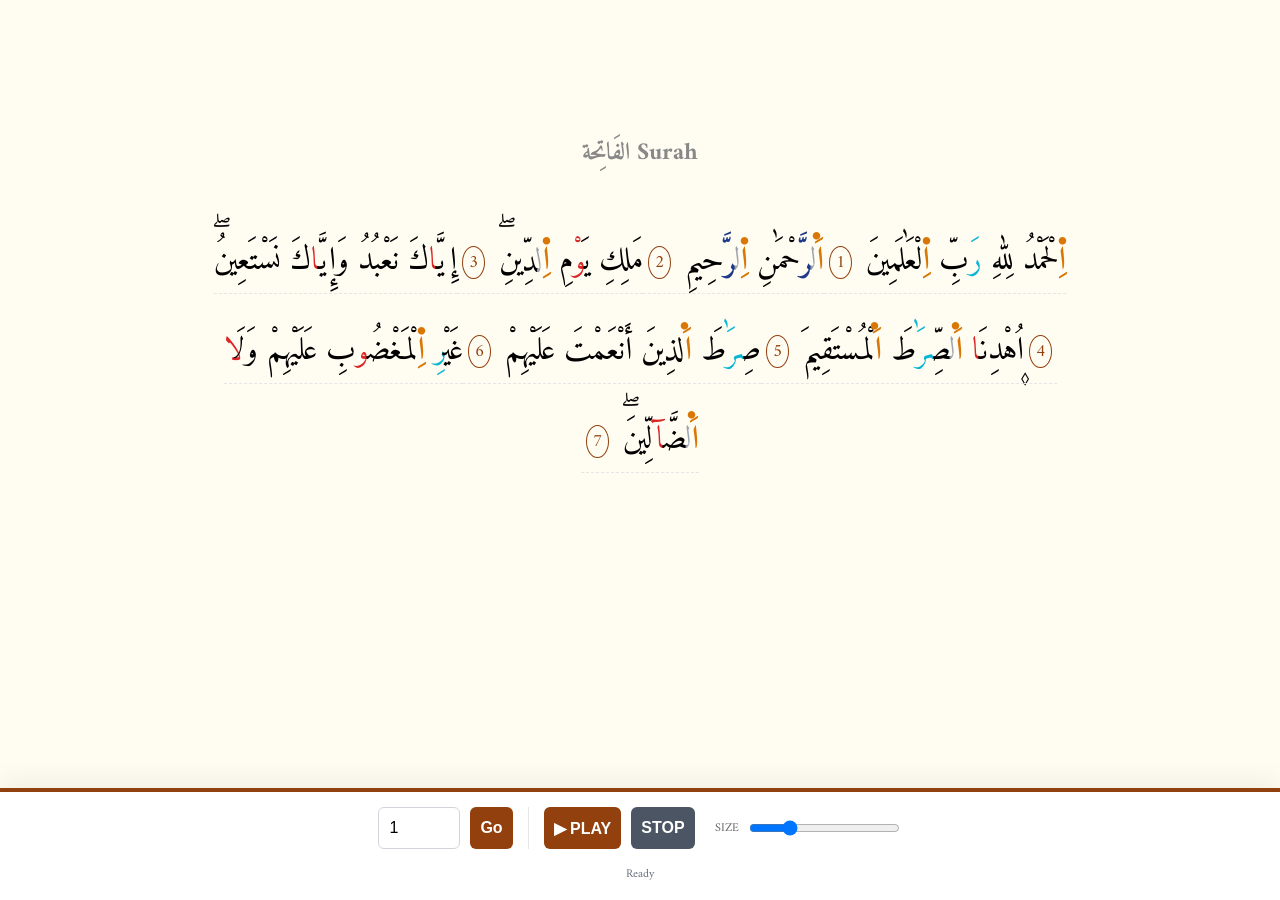
==== MyWarshApp/index.html @ d6df1e52 "Refactor styles and enhance comments in index.html Updated color styles and added comments for clari" ====
<!DOCTYPE html>
<html lang="ar" dir="rtl">
<head>
    <meta charset="UTF-8">
    <meta name="viewport" content="width=device-width, initial-scale=1.0">
    <title>Warsh Master App</title>
    <link href="https://fonts.googleapis.com/css2?family=Amiri:wght@400;700&display=swap" rel="stylesheet">
    <style>
        /* WARSH TAJWEED PALETTE */
        .tj-ghunnah { color: #16a34a !important; } /* Green */
        .tj-madd    { color: #dc2626 !important; } /* Red */
        .tj-qalqalah{ color: #0284c7 !important; } /* Blue */
        .tj-heavy   { color: #1e3a8a !important; font-weight: bold; } /* Dark Blue */
        .tj-light   { color: #06b6d4 !important; } /* Cyan */
        .tj-special { color: #d97706 !important; font-weight: bold; } /* Orange */
        .tj-silent  { color: #9ca3af !important; } /* Gray (ONLY for Silent letters) */

        /* UI */
        :root { --sz: 32px; }
        body { 
            font-family: 'Amiri', serif; 
            background: #fffcf2; 
            color: #000000; /* STRICT BLACK BASE COLOR */
            margin:0; padding-bottom:150px; 
        }
        #display { padding: 30px 20px; max-width: 900px; margin: 0 auto; line-height: 2.8; text-align: justify; }
        
        .verse { 
            display: inline; 
            font-size: var(--sz); 
            cursor: pointer; 
            padding: 4px 0; 
            border-bottom: 1px dashed #e5e5e5;
            color: #000000; /* Ensure base text is black */
        }
        .verse:hover { background: #f9f9f9; }
        .verse.active { background: #fef3c7; box-shadow: 0 0 0 4px #fef3c7; border-radius: 6px; }
        .num { font-size: 0.55em; color: #92400e; border: 1px solid #92400e; border-radius: 50%; padding: 0 6px; margin: 0 5px; vertical-align: middle; user-select: none; }

        #panel {
            position: fixed; bottom: 0; left: 0; right: 0;
            background: #fff; border-top: 4px solid #92400e;
            padding: 15px; z-index: 1000; direction: ltr;
            display: flex; flex-wrap: wrap; gap: 10px; justify-content: center;
            box-shadow: 0 -10px 25px rgba(0,0,0,0.05);
        }
        input, button { padding: 10px; font-size: 16px; border: 1px solid #d1d5db; border-radius: 6px; }
        button { background: #92400e; color: white; border: none; font-weight: bold; cursor: pointer; transition: 0.2s; }
        button:hover { background: #78350f; }
    </style>
</head>
<body>

    <div id="display" style="text-align:center; padding-top:100px; color:#888;">Loading Warsh Data...</div>

    <div id="panel">
        <input type="number" id="s" value="1" min="1" max="114" style="width:60px" placeholder="Surah">
        <button onclick="load()">Go</button>
        <div style="width:1px; background:#e5e7eb; margin:0 5px;"></div>
        <button onclick="play()">▶ PLAY</button>
        <button onclick="stop()" style="background:#4b5563">STOP</button>
        <div style="display:flex; align-items:center; gap:8px; margin-left:10px;">
            <span style="font-size:12px; color:#666">SIZE</span>
            <input type="range" min="24" max="64" value="32" oninput="document.documentElement.style.setProperty('--sz', this.value+'px')">
        </div>
        <input type="hidden" id="v_start" value="1"><input type="hidden" id="v_end" value="1">
        <div id="status" style="width:100%; text-align:center; font-size:12px; color:#6b7280; margin-top:5px;">Ready</div>
    </div>

    <script>
    // === 1. WARSH ENGINE ===
    const SUKUN='\u0652', SHADDA='\u0651', FATHA='\u064E', DAMMA='\u064F', KASRA='\u0650';
    const DAGGER='\u0670', MADD_SIGN='\u0653', WARSH_DOT='\u06EC'; 
    
    // Letters
    const QALQ='قطبجد', IDGH_GH='ينمو', IDGH_NO='لر', IKHFA='تثجدذزسشصضطظفقك';
    const MADD='اوى'+DAGGER, HAMZA='ءأإؤئ';
    const HEAVY_LAM_TRIGGERS = 'صطظ'; 

    function isDiac(c){const x=c.charCodeAt(0); return (x>=0x064B && x<=0x065F) || x===0x0670 || (x>=0x06D6 && x<=0x06ED);}
    function isLtr(c){const x=c.charCodeAt(0); return !isDiac(c) && x>=0x0600 && x<=0x06FF;}
    function getDiac(t,i){let d=[]; for(let j=i+1;j<t.length&&isDiac(t[j]);j++)d.push(t[j]); return d;}
    function has(t,i,c){return getDiac(t,i).includes(c);}
    function getEnd(t, i){let j=i+1; while(j<t.length&&isDiac(t[j]))j++; return j;}
    function nextL(t,i){for(let j=i+1;j<t.length;j++)if(isLtr(t[j]))return{c:t[j],i:j}; return null;}
    function prevL(t,i){for(let j=i-1;j>=0;j--)if(isLtr(t[j]))return{c:t[j],i:j}; return null;}

    function detect(t){
        const a=[];
        for(let i=0;i<t.length;i++){
            const c=t[i];
            if(!isLtr(c)) continue;
            
            const n=nextL(t,i), p=prevL(t,i);
            const rangeEnd = getEnd(t, i);
            const diacs = getDiac(t,i);
            
            const isSakin = has(t,i,SUKUN) || (!diacs.length && n && !has(t,i,SHADDA)); 
            const hasVowel = has(t,i,FATHA) || has(t,i,DAMMA) || has(t,i,KASRA);
            const isShadda = has(t,i,SHADDA);

            let rule = null;

            // SPECIAL MARKERS
            if (has(t, i, WARSH_DOT) || has(t, i, '\u065F')) rule = 'tj-special';
            
            // GHUNNAH
            else if((c==='ن'||c==='م') && isShadda) rule = 'tj-ghunnah';
            else if(c==='ن' && isSakin && n){
                if(IDGH_GH.includes(n.c) || n.c==='ب' || IKHFA.includes(n.c)) rule = 'tj-ghunnah';
                else if(IDGH_NO.includes(n.c)) rule = 'tj-silent';
            }
            else if(c==='م' && isSakin && n && n.c==='ب') rule = 'tj-ghunnah';

            // QALQALAH
            else if(QALQ.includes(c) && (has(t,i,SUKUN) || (!hasVowel && !n))) rule = 'tj-qalqalah';

            // HEAVY LAM
            else if(c==='ل' && has(t,i,FATHA) && p && HEAVY_LAM_TRIGGERS.includes(p.c) && (has(t,p.i,FATHA)||has(t,p.i,SUKUN)||!getDiac(t,p.i).length)){
                rule = 'tj-heavy';
            }

            // WARSH RA
            else if(c==='ر'){
                if(has(t,i,FATHA) || has(t,i,DAMMA)) rule = 'tj-heavy';
                if(has(t,i,KASRA)) rule = 'tj-light'; 
                else if((has(t,i,FATHA) || has(t,i,DAMMA)) && p){
                    if(has(t,p.i,KASRA) || (p.c==='ي' && (has(t,p.i,SUKUN)||!getDiac(t,p.i).length))) rule = 'tj-light';
                }
            }

            // MADD
            else if(MADD.includes(c) && !hasVowel && !isShadda){
                if(has(t,i,MADD_SIGN) || (n && (has(t,n.i,SHADDA) || has(t,n.i,SUKUN)))) rule = 'tj-madd';
                else if(p && HAMZA.includes(p.c)) rule = 'tj-madd'; // Badal
                else rule = 'tj-madd';
            }
            
            // SILENT
            else if(c==='ل' && isSakin && n && has(t,n.i,SHADDA)) rule = 'tj-silent';

            if(rule) a.push({s:i, e:rangeEnd, cls:rule});
        }
        return a;
    }

    function apply(t,ann){
        const m=new Map();
        for(const x of ann) for(let i=x.s;i<x.e;i++) m.set(i,x);
        let h='',cls=null,open=false;
        for(let i=0;i<t.length;i++){
            const x=m.get(i),nc=x?x.cls:null;
            if(nc!==cls){
                if(open)h+='</span>';
                if(nc){h+=`<span class="${nc}">`;open=true}
                else open=false;
                cls=nc;
            }
            h+=t[i];
        }
        if(open)h+='</span>';
        return h;
    }

    // === 2. APP LOGIC ===
    const BASE = "https://everyayah.com/data/warsh/warsh_ibrahim_aldosary_128kbps/";
    const aud = new Audio();
    let playing=false, stopReq=false;

    async function load() {
        const s = document.getElementById('s').value;
        const div = document.getElementById('display');
        try {
            const res = await fetch('data/' + s + '.json');
            if(!res.ok) throw new Error("Data missing for Surah "+s);
            const data = await res.json();
            
            let html = `<h2 style="margin-bottom:30px">Surah ${data.name_ar}</h2>`;
            if (s != 1 && s != 9) {
                const bism = "بِسْمِ ٱللَّهِ ٱلرَّحْمَـٰنِ ٱلرَّحِيمِ";
                html += `<div style="text-align:center; margin-bottom:20px; font-size:0.9em">${apply(bism, detect(bism))}</div>`;
            }

            data.verses.forEach((txt, i) => {
                let n = i + 1;
                // DATA PATCH: Surah 2 (Baqara)
                // If Surah 2, Verse 1 contains MORE than Alif Lam Mim, it's merged.
                // We should technically split it, but audio relies on Ayah numbers.
                // If the text is merged, just display it.
                // Note: The user said "Baqara 1 should stop at Alif Lam Mim". 
                // If the data in 2.json has them merged, we can't easily split without breaking audio sync 
                // unless we know exactly where to split. 
                // For now, we display exactly what is in the JSON to keep Audio Sync safe.
                
                html += `<div class="verse" id="v${n}" onclick="pick(${n})">${apply(txt, detect(txt))} <span class="num">${n}</span></div>`;
            });
            div.innerHTML = html;
            document.getElementById('v_start').value = 1;
            document.getElementById('v_end').value = data.verses.length;
        } catch(e) {
            div.innerHTML = `<div style="color:#d62222; margin-top:50px">Error: ${e.message}</div>`;
        }
    }

    function pick(n) { document.getElementById('v_start').value=n; document.getElementById('v_end').value=n; hl(n); }
    function hl(n) { document.querySelectorAll('.active').forEach(e=>e.classList.remove('active')); const el=document.getElementById('v'+n); if(el){el.classList.add('active'); el.scrollIntoView({behavior:'smooth',block:'center'});}}
    async function play() {
        if(playing) return; playing=true; stopReq=false;
        const s = document.getElementById('s').value.padStart(3,'0');
        const start = parseInt(document.getElementById('v_start').value);
        const end = parseInt(document.getElementById('v_end').value);
        const st = document.getElementById('status');
        for(let a=start; a<=end; a++) {
            if(stopReq) break;
            hl(a); st.innerText=`Playing Ayah ${a}...`;
            aud.src = `${BASE}${s}${String(a).padStart(3,'0')}.mp3`;
            try { await new Promise(r=>{aud.onended=r; aud.onerror=r; aud.play().catch(r);}); } catch(e){}
            if(!stopReq) await new Promise(r=>setTimeout(r, 400));
        }
        playing=false; st.innerText="Ready";
    }
    function stop() { stopReq=true; aud.pause(); playing=false; document.getElementById('status').innerText="Stopped"; }
    load();
    </script>
</body>
</html>
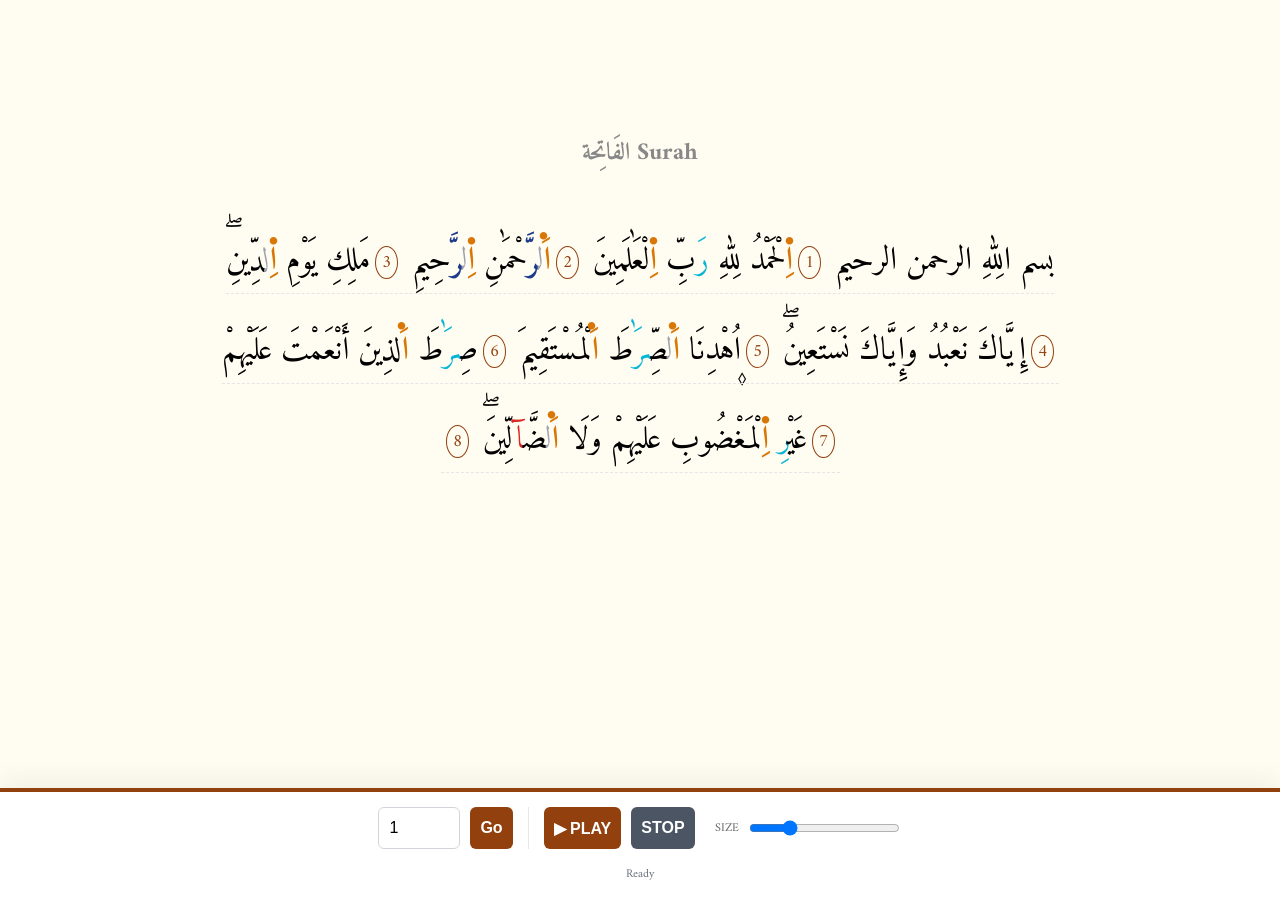
==== commit c2c648b1: "Update title and enhance strict mode logic" ====
--- a/MyWarshApp/index.html
+++ b/MyWarshApp/index.html
@@ -3,24 +3,24 @@
 <head>
     <meta charset="UTF-8">
     <meta name="viewport" content="width=device-width, initial-scale=1.0">
-    <title>Warsh Master App</title>
+    <title>Warsh App - Strict Mode</title>
     <link href="https://fonts.googleapis.com/css2?family=Amiri:wght@400;700&display=swap" rel="stylesheet">
     <style>
         /* WARSH TAJWEED PALETTE */
         .tj-ghunnah { color: #16a34a !important; } /* Green */
-        .tj-madd    { color: #dc2626 !important; } /* Red */
+        .tj-madd    { color: #dc2626 !important; } /* Red (Only Extra Madd) */
         .tj-qalqalah{ color: #0284c7 !important; } /* Blue */
-        .tj-heavy   { color: #1e3a8a !important; font-weight: bold; } /* Dark Blue */
-        .tj-light   { color: #06b6d4 !important; } /* Cyan */
-        .tj-special { color: #d97706 !important; font-weight: bold; } /* Orange */
-        .tj-silent  { color: #9ca3af !important; } /* Gray (ONLY for Silent letters) */
+        .tj-heavy   { color: #1e3a8a !important; font-weight: bold; } /* Dark Blue (Heavy Lam/Ra) */
+        .tj-light   { color: #06b6d4 !important; } /* Cyan (Light Ra) */
+        .tj-special { color: #d97706 !important; font-weight: bold; } /* Orange (Warsh Dots) */
+        .tj-silent  { color: #9ca3af !important; } /* Gray */
 
         /* UI */
         :root { --sz: 32px; }
         body { 
             font-family: 'Amiri', serif; 
             background: #fffcf2; 
-            color: #000000; /* STRICT BLACK BASE COLOR */
+            color: #000000; /* STRICT BLACK BASE */
             margin:0; padding-bottom:150px; 
         }
         #display { padding: 30px 20px; max-width: 900px; margin: 0 auto; line-height: 2.8; text-align: justify; }
@@ -31,7 +31,7 @@
             cursor: pointer; 
             padding: 4px 0; 
             border-bottom: 1px dashed #e5e5e5;
-            color: #000000; /* Ensure base text is black */
+            color: #000000;
         }
         .verse:hover { background: #f9f9f9; }
         .verse.active { background: #fef3c7; box-shadow: 0 0 0 4px #fef3c7; border-radius: 6px; }
@@ -68,11 +68,10 @@
     </div>
 
     <script>
-    // === 1. WARSH ENGINE ===
+    // === 1. WARSH ENGINE (STRICT) ===
     const SUKUN='\u0652', SHADDA='\u0651', FATHA='\u064E', DAMMA='\u064F', KASRA='\u0650';
     const DAGGER='\u0670', MADD_SIGN='\u0653', WARSH_DOT='\u06EC'; 
     
-    // Letters
     const QALQ='قطبجد', IDGH_GH='ينمو', IDGH_NO='لر', IKHFA='تثجدذزسشصضطظفقك';
     const MADD='اوى'+DAGGER, HAMZA='ءأإؤئ';
     const HEAVY_LAM_TRIGGERS = 'صطظ'; 
@@ -129,11 +128,17 @@
                 }
             }
 
-            // MADD
+            // --- STRICT MADD LOGIC ---
             else if(MADD.includes(c) && !hasVowel && !isShadda){
-                if(has(t,i,MADD_SIGN) || (n && (has(t,n.i,SHADDA) || has(t,n.i,SUKUN)))) rule = 'tj-madd';
-                else if(p && HAMZA.includes(p.c)) rule = 'tj-madd'; // Badal
-                else rule = 'tj-madd';
+                // ONLY color if it's an "Extra" Madd (Badal, Munfasil, Muttasil, Lazim)
+                // 1. Explicit Sign (~)
+                if(has(t,i,MADD_SIGN)) rule = 'tj-madd';
+                // 2. Followed by Hamza/Sukun/Shadda (Muttasil/Munfasil/Lazim)
+                else if(n && (HAMZA.includes(n.c) || has(t,n.i,SUKUN) || has(t,n.i,SHADDA))) rule = 'tj-madd';
+                // 3. Preceded by Hamza (Badal Madd)
+                else if(p && HAMZA.includes(p.c)) rule = 'tj-madd';
+                
+                // Note: Normal Madd (Tabi'i) falls through here and remains BLACK.
             }
             
             // SILENT
@@ -183,15 +188,6 @@
 
             data.verses.forEach((txt, i) => {
                 let n = i + 1;
-                // DATA PATCH: Surah 2 (Baqara)
-                // If Surah 2, Verse 1 contains MORE than Alif Lam Mim, it's merged.
-                // We should technically split it, but audio relies on Ayah numbers.
-                // If the text is merged, just display it.
-                // Note: The user said "Baqara 1 should stop at Alif Lam Mim". 
-                // If the data in 2.json has them merged, we can't easily split without breaking audio sync 
-                // unless we know exactly where to split. 
-                // For now, we display exactly what is in the JSON to keep Audio Sync safe.
-                
                 html += `<div class="verse" id="v${n}" onclick="pick(${n})">${apply(txt, detect(txt))} <span class="num">${n}</span></div>`;
             });
             div.innerHTML = html;
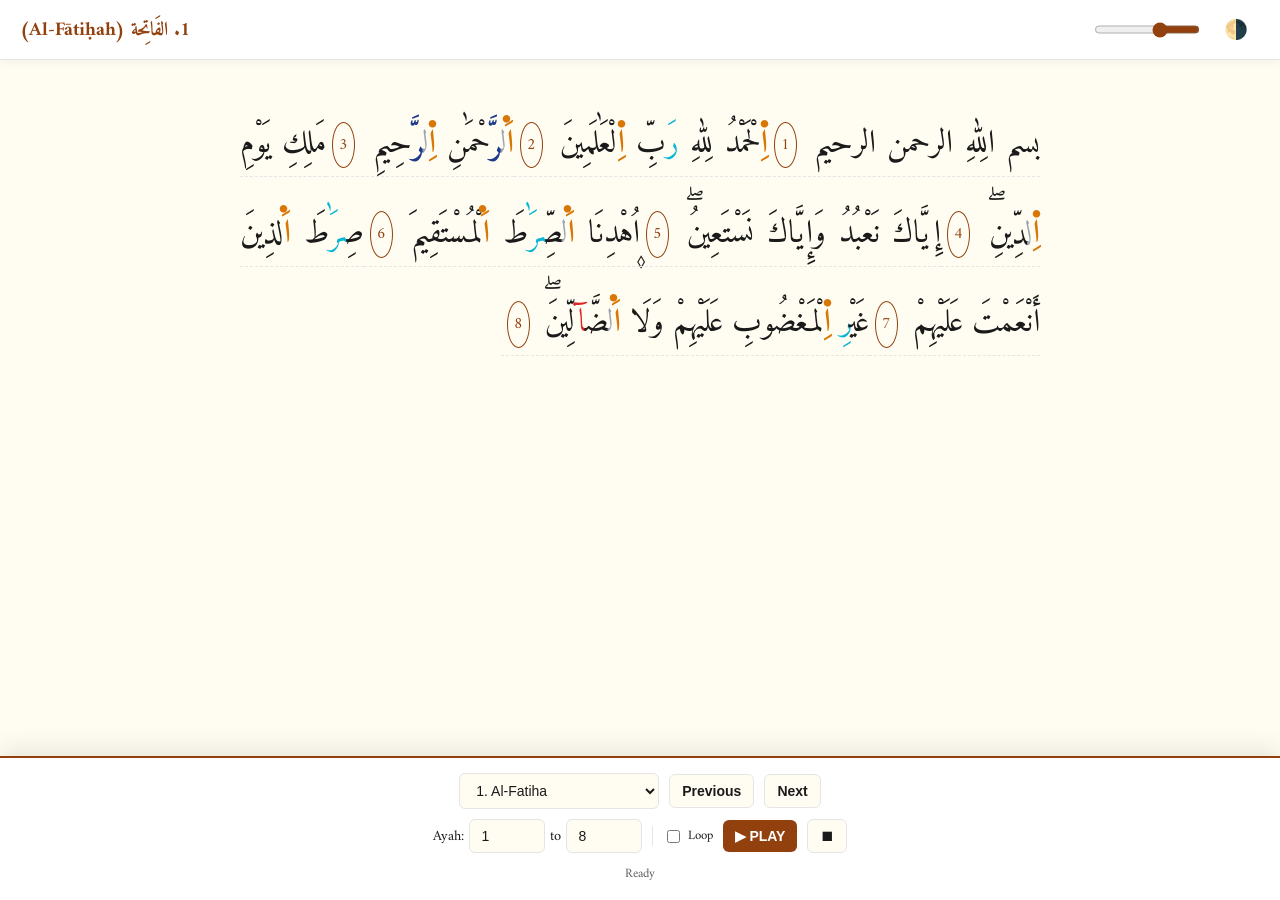
==== commit 0064f40b: "Update title and enhance UI styles in index.html" ====
--- a/MyWarshApp/index.html
+++ b/MyWarshApp/index.html
@@ -3,78 +3,159 @@
 <head>
     <meta charset="UTF-8">
     <meta name="viewport" content="width=device-width, initial-scale=1.0">
-    <title>Warsh App - Strict Mode</title>
+    <title>Warsh Reader Pro</title>
     <link href="https://fonts.googleapis.com/css2?family=Amiri:wght@400;700&display=swap" rel="stylesheet">
     <style>
-        /* WARSH TAJWEED PALETTE */
-        .tj-ghunnah { color: #16a34a !important; } /* Green */
-        .tj-madd    { color: #dc2626 !important; } /* Red (Only Extra Madd) */
-        .tj-qalqalah{ color: #0284c7 !important; } /* Blue */
-        .tj-heavy   { color: #1e3a8a !important; font-weight: bold; } /* Dark Blue (Heavy Lam/Ra) */
-        .tj-light   { color: #06b6d4 !important; } /* Cyan (Light Ra) */
-        .tj-special { color: #d97706 !important; font-weight: bold; } /* Orange (Warsh Dots) */
-        .tj-silent  { color: #9ca3af !important; } /* Gray */
-
-        /* UI */
-        :root { --sz: 32px; }
-        body { 
-            font-family: 'Amiri', serif; 
-            background: #fffcf2; 
-            color: #000000; /* STRICT BLACK BASE */
-            margin:0; padding-bottom:150px; 
-        }
-        #display { padding: 30px 20px; max-width: 900px; margin: 0 auto; line-height: 2.8; text-align: justify; }
+        /* --- TAJWEED COLORS (UNCHANGED) --- */
+        .tj-ghunnah { color: #16a34a !important; }
+        .tj-madd    { color: #dc2626 !important; }
+        .tj-qalqalah{ color: #0284c7 !important; }
+        .tj-heavy   { color: #1e3a8a !important; font-weight: bold; }
+        .tj-light   { color: #06b6d4 !important; }
+        .tj-special { color: #d97706 !important; font-weight: bold; }
+        .tj-silent  { color: #9ca3af !important; }
+
+        /* --- THEMES --- */
+        :root { 
+            --bg: #fffcf2; --text: #1a1a1a; --accent: #92400e; --panel: #ffffff; --border: #e5e5e5;
+            --active-bg: #fef3c7; --active-border: #92400e;
+            --sz: 32px;
+        }
+        body.dark {
+            --bg: #1f2937; --text: #f3f4f6; --accent: #fbbf24; --panel: #111827; --border: #374151;
+            --active-bg: #374151; --active-border: #fbbf24;
+        }
+
+        /* --- LAYOUT --- */
+        body { font-family: 'Amiri', serif; background: var(--bg); color: var(--text); margin:0; padding-bottom:180px; transition: 0.3s; }
+        
+        /* HEADER */
+        header {
+            position: sticky; top: 0; z-index: 900;
+            background: var(--panel); border-bottom: 1px solid var(--border);
+            padding: 10px 20px; display: flex; justify-content: space-between; align-items: center;
+            box-shadow: 0 2px 10px rgba(0,0,0,0.05);
+        }
+        h1 { margin:0; font-size: 1.2rem; color: var(--accent); }
+        .tools { display: flex; gap: 10px; }
+        
+        /* CONTENT */
+        #display { padding: 40px 20px; max-width: 800px; margin: 0 auto; line-height: 2.8; text-align: justify; }
         
         .verse { 
-            display: inline; 
-            font-size: var(--sz); 
-            cursor: pointer; 
-            padding: 4px 0; 
-            border-bottom: 1px dashed #e5e5e5;
-            color: #000000;
-        }
-        .verse:hover { background: #f9f9f9; }
-        .verse.active { background: #fef3c7; box-shadow: 0 0 0 4px #fef3c7; border-radius: 6px; }
-        .num { font-size: 0.55em; color: #92400e; border: 1px solid #92400e; border-radius: 50%; padding: 0 6px; margin: 0 5px; vertical-align: middle; user-select: none; }
-
-        #panel {
+            display: inline; font-size: var(--sz); cursor: pointer; padding: 4px 0; 
+            border-bottom: 1px dashed var(--border); transition: 0.2s;
+        }
+        .verse:hover { background: rgba(0,0,0,0.05); }
+        .verse.active { 
+            background: var(--active-bg); 
+            box-shadow: 0 0 0 3px var(--active-bg); 
+            border-radius: 6px; 
+            color: var(--text) !important;
+        }
+        .num { 
+            font-size: 0.5em; color: var(--accent); border: 1px solid var(--accent); 
+            border-radius: 50%; padding: 0 6px; margin: 0 6px; vertical-align: middle; 
+            user-select: none; display: inline-block;
+        }
+
+        /* BOTTOM PANEL */
+        #controls {
             position: fixed; bottom: 0; left: 0; right: 0;
-            background: #fff; border-top: 4px solid #92400e;
+            background: var(--panel); border-top: 2px solid var(--accent);
             padding: 15px; z-index: 1000; direction: ltr;
-            display: flex; flex-wrap: wrap; gap: 10px; justify-content: center;
-            box-shadow: 0 -10px 25px rgba(0,0,0,0.05);
-        }
-        input, button { padding: 10px; font-size: 16px; border: 1px solid #d1d5db; border-radius: 6px; }
-        button { background: #92400e; color: white; border: none; font-weight: bold; cursor: pointer; transition: 0.2s; }
-        button:hover { background: #78350f; }
+            box-shadow: 0 -5px 25px rgba(0,0,0,0.1);
+        }
+        .row { display: flex; gap: 10px; justify-content: center; align-items: center; flex-wrap: wrap; margin-bottom: 10px; }
+        
+        /* WIDGETS */
+        select, input, button { 
+            padding: 8px 12px; border-radius: 6px; border: 1px solid var(--border); 
+            background: var(--bg); color: var(--text); font-size: 14px; outline: none;
+        }
+        button { cursor: pointer; font-weight: bold; background: var(--bg); }
+        button:hover { background: var(--border); }
+        button.primary { background: var(--accent); color: #fff; border: none; }
+        button.primary:hover { opacity: 0.9; }
+        
+        .toggle-btn { background: none; border: none; font-size: 1.2rem; cursor: pointer; }
+        
+        /* Range Slider Styling */
+        input[type=range] { accent-color: var(--accent); cursor: pointer; }
+
+        /* Status Bar */
+        #status { text-align: center; font-size: 0.8rem; opacity: 0.7; margin-top: 5px; }
     </style>
 </head>
 <body>
 
-    <div id="display" style="text-align:center; padding-top:100px; color:#888;">Loading Warsh Data...</div>
-
-    <div id="panel">
-        <input type="number" id="s" value="1" min="1" max="114" style="width:60px" placeholder="Surah">
-        <button onclick="load()">Go</button>
-        <div style="width:1px; background:#e5e7eb; margin:0 5px;"></div>
-        <button onclick="play()">▶ PLAY</button>
-        <button onclick="stop()" style="background:#4b5563">STOP</button>
-        <div style="display:flex; align-items:center; gap:8px; margin-left:10px;">
-            <span style="font-size:12px; color:#666">SIZE</span>
-            <input type="range" min="24" max="64" value="32" oninput="document.documentElement.style.setProperty('--sz', this.value+'px')">
+    <!-- HEADER -->
+    <header>
+        <div class="tools">
+            <button class="toggle-btn" onclick="toggleTheme()" title="Theme">🌗</button>
+            <input type="range" min="20" max="60" value="32" style="width:80px" 
+                   oninput="document.documentElement.style.setProperty('--sz', this.value+'px')" title="Font Size">
         </div>
-        <input type="hidden" id="v_start" value="1"><input type="hidden" id="v_end" value="1">
-        <div id="status" style="width:100%; text-align:center; font-size:12px; color:#6b7280; margin-top:5px;">Ready</div>
+        <h1 id="surah-title">Warsh Reader</h1>
+    </header>
+
+    <!-- READER -->
+    <div id="display">Select a Surah to begin...</div>
+
+    <!-- CONTROLS -->
+    <div id="controls">
+        <!-- Row 1: Navigation -->
+        <div class="row">
+            <select id="surah-select" onchange="load(this.value)" style="width:200px">
+                <!-- Populated by JS -->
+            </select>
+            <button onclick="nav(-1)">Previous</button>
+            <button onclick="nav(1)">Next</button>
+        </div>
+
+        <!-- Row 2: Audio Player -->
+        <div class="row">
+            <div style="display:flex; align-items:center; gap:5px; font-size:0.9rem;">
+                <span>Ayah:</span>
+                <input type="number" id="v_start" value="1" min="1" style="width:50px">
+                <span>to</span>
+                <input type="number" id="v_end" value="1" min="1" style="width:50px">
+            </div>
+            
+            <div style="width:1px; height:20px; background:var(--border)"></div>
+            
+            <label style="display:flex; align-items:center; gap:5px; font-size:0.8rem; cursor:pointer">
+                <input type="checkbox" id="loop-box"> Loop
+            </label>
+
+            <button class="primary" onclick="play()" id="play-btn">▶ PLAY</button>
+            <button onclick="stop()">⏹</button>
+        </div>
+        <div id="status">Ready</div>
     </div>
 
     <script>
-    // === 1. WARSH ENGINE (STRICT) ===
+    // --- 0. DATA & CONFIG ---
+    const SURAH_NAMES = [
+        "Al-Fatiha","Al-Baqarah","Al-Imran","An-Nisa","Al-Ma'idah","Al-An'am","Al-A'raf","Al-Anfal","At-Tawbah","Yunus",
+        "Hud","Yusuf","Ar-Ra'd","Ibrahim","Al-Hijr","An-Nahl","Al-Isra","Al-Kahf","Maryam","Ta-Ha",
+        "Al-Anbiya","Al-Hajj","Al-Mu'minun","An-Nur","Al-Furqan","Ash-Shu'ara","An-Naml","Al-Qasas","Al-Ankabut","Ar-Rum",
+        "Luqman","As-Sajdah","Al-Ahzab","Saba","Fatir","Ya-Sin","As-Saffat","Sad","Az-Zumar","Ghafir",
+        "Fussilat","Ash-Shura","Az-Zukhruf","Ad-Dukhan","Al-Jathiyah","Al-Ahqaf","Muhammad","Al-Fath","Al-Hujurat","Qaf",
+        "Adh-Dhariyat","At-Tur","An-Najm","Al-Qamar","Ar-Rahman","Al-Waqi'ah","Al-Hadid","Al-Mujadila","Al-Hashr","Al-Mumtahanah",
+        "As-Saff","Al-Jumu'ah","Al-Munafiqun","At-Taghabun","At-Talaq","At-Tahrim","Al-Mulk","Al-Qalam","Al-Haqqah","Al-Ma'arij",
+        "Nuh","Al-Jinn","Al-Muzzammil","Al-Muddathir","Al-Qiyamah","Al-Insan","Al-Mursalat","An-Naba","An-Nazi'at","Abasa",
+        "At-Takwir","Al-Infitar","Al-Mutaffifin","Al-Inshiqaq","Al-Buruj","At-Tariq","Al-A'la","Al-Ghashiyah","Al-Fajr","Al-Balad",
+        "Ash-Shams","Al-Layl","Ad-Duhaa","Ash-Sharh","At-Tin","Al-Alaq","Al-Qadr","Al-Bayyinah","Az-Zalzalah","Al-Adiyat",
+        "Al-Qari'ah","At-Takathur","Al-Asr","Al-Humazah","Al-Fil","Quraysh","Al-Ma'un","Al-Kawthar","Al-Kafirun","An-Nasr",
+        "Al-Masad","Al-Ikhlas","Al-Falaq","An-Nas"
+    ];
+
+    // --- 1. TAJWEED ENGINE (Strict Warsh) ---
     const SUKUN='\u0652', SHADDA='\u0651', FATHA='\u064E', DAMMA='\u064F', KASRA='\u0650';
     const DAGGER='\u0670', MADD_SIGN='\u0653', WARSH_DOT='\u06EC'; 
-    
     const QALQ='قطبجد', IDGH_GH='ينمو', IDGH_NO='لر', IKHFA='تثجدذزسشصضطظفقك';
-    const MADD='اوى'+DAGGER, HAMZA='ءأإؤئ';
-    const HEAVY_LAM_TRIGGERS = 'صطظ'; 
+    const MADD='اوى'+DAGGER, HAMZA='ءأإؤئ', HEAVY_LAM_TRIGGERS = 'صطظ'; 
 
     function isDiac(c){const x=c.charCodeAt(0); return (x>=0x064B && x<=0x065F) || x===0x0670 || (x>=0x06D6 && x<=0x06ED);}
     function isLtr(c){const x=c.charCodeAt(0); return !isDiac(c) && x>=0x0600 && x<=0x06FF;}
@@ -89,61 +170,35 @@
         for(let i=0;i<t.length;i++){
             const c=t[i];
             if(!isLtr(c)) continue;
-            
-            const n=nextL(t,i), p=prevL(t,i);
-            const rangeEnd = getEnd(t, i);
-            const diacs = getDiac(t,i);
-            
-            const isSakin = has(t,i,SUKUN) || (!diacs.length && n && !has(t,i,SHADDA)); 
-            const hasVowel = has(t,i,FATHA) || has(t,i,DAMMA) || has(t,i,KASRA);
-            const isShadda = has(t,i,SHADDA);
-
-            let rule = null;
-
-            // SPECIAL MARKERS
-            if (has(t, i, WARSH_DOT) || has(t, i, '\u065F')) rule = 'tj-special';
-            
-            // GHUNNAH
-            else if((c==='ن'||c==='م') && isShadda) rule = 'tj-ghunnah';
+            const n=nextL(t,i), p=prevL(t,i), rangeEnd=getEnd(t, i);
+            const diacs=getDiac(t,i);
+            const isSakin=has(t,i,SUKUN) || (!diacs.length && n && !has(t,i,SHADDA)); 
+            const hasVowel=has(t,i,FATHA) || has(t,i,DAMMA) || has(t,i,KASRA);
+            const isShadda=has(t,i,SHADDA);
+            let rule=null;
+
+            if (has(t, i, WARSH_DOT) || has(t, i, '\u065F')) rule='tj-special';
+            else if((c==='ن'||c==='م') && isShadda) rule='tj-ghunnah';
             else if(c==='ن' && isSakin && n){
-                if(IDGH_GH.includes(n.c) || n.c==='ب' || IKHFA.includes(n.c)) rule = 'tj-ghunnah';
-                else if(IDGH_NO.includes(n.c)) rule = 'tj-silent';
-            }
-            else if(c==='م' && isSakin && n && n.c==='ب') rule = 'tj-ghunnah';
-
-            // QALQALAH
-            else if(QALQ.includes(c) && (has(t,i,SUKUN) || (!hasVowel && !n))) rule = 'tj-qalqalah';
-
-            // HEAVY LAM
-            else if(c==='ل' && has(t,i,FATHA) && p && HEAVY_LAM_TRIGGERS.includes(p.c) && (has(t,p.i,FATHA)||has(t,p.i,SUKUN)||!getDiac(t,p.i).length)){
-                rule = 'tj-heavy';
-            }
-
-            // WARSH RA
+                if(IDGH_GH.includes(n.c) || n.c==='ب' || IKHFA.includes(n.c)) rule='tj-ghunnah';
+                else if(IDGH_NO.includes(n.c)) rule='tj-silent';
+            }
+            else if(c==='م' && isSakin && n && n.c==='ب') rule='tj-ghunnah';
+            else if(QALQ.includes(c) && (has(t,i,SUKUN) || (!hasVowel && !n))) rule='tj-qalqalah';
+            else if(c==='ل' && has(t,i,FATHA) && p && HEAVY_LAM_TRIGGERS.includes(p.c) && (has(t,p.i,FATHA)||has(t,p.i,SUKUN)||!getDiac(t,p.i).length)) rule='tj-heavy';
             else if(c==='ر'){
-                if(has(t,i,FATHA) || has(t,i,DAMMA)) rule = 'tj-heavy';
-                if(has(t,i,KASRA)) rule = 'tj-light'; 
+                if(has(t,i,FATHA) || has(t,i,DAMMA)) rule='tj-heavy';
+                if(has(t,i,KASRA)) rule='tj-light'; 
                 else if((has(t,i,FATHA) || has(t,i,DAMMA)) && p){
-                    if(has(t,p.i,KASRA) || (p.c==='ي' && (has(t,p.i,SUKUN)||!getDiac(t,p.i).length))) rule = 'tj-light';
+                    if(has(t,p.i,KASRA) || (p.c==='ي' && (has(t,p.i,SUKUN)||!getDiac(t,p.i).length))) rule='tj-light';
                 }
             }
-
-            // --- STRICT MADD LOGIC ---
             else if(MADD.includes(c) && !hasVowel && !isShadda){
-                // ONLY color if it's an "Extra" Madd (Badal, Munfasil, Muttasil, Lazim)
-                // 1. Explicit Sign (~)
-                if(has(t,i,MADD_SIGN)) rule = 'tj-madd';
-                // 2. Followed by Hamza/Sukun/Shadda (Muttasil/Munfasil/Lazim)
-                else if(n && (HAMZA.includes(n.c) || has(t,n.i,SUKUN) || has(t,n.i,SHADDA))) rule = 'tj-madd';
-                // 3. Preceded by Hamza (Badal Madd)
-                else if(p && HAMZA.includes(p.c)) rule = 'tj-madd';
-                
-                // Note: Normal Madd (Tabi'i) falls through here and remains BLACK.
-            }
-            
-            // SILENT
-            else if(c==='ل' && isSakin && n && has(t,n.i,SHADDA)) rule = 'tj-silent';
-
+                if(has(t,i,MADD_SIGN)) rule='tj-madd';
+                else if(n && (HAMZA.includes(n.c) || has(t,n.i,SUKUN) || has(t,n.i,SHADDA))) rule='tj-madd';
+                else if(p && HAMZA.includes(p.c)) rule='tj-madd';
+            }
+            else if(c==='ل' && isSakin && n && has(t,n.i,SHADDA)) rule='tj-silent';
             if(rule) a.push({s:i, e:rangeEnd, cls:rule});
         }
         return a;
@@ -155,35 +210,46 @@
         let h='',cls=null,open=false;
         for(let i=0;i<t.length;i++){
             const x=m.get(i),nc=x?x.cls:null;
-            if(nc!==cls){
-                if(open)h+='</span>';
-                if(nc){h+=`<span class="${nc}">`;open=true}
-                else open=false;
-                cls=nc;
-            }
+            if(nc!==cls){ if(open)h+='</span>'; if(nc){h+=`<span class="${nc}">`;open=true} else open=false; cls=nc; }
             h+=t[i];
         }
-        if(open)h+='</span>';
-        return h;
-    }
-
-    // === 2. APP LOGIC ===
-    const BASE = "https://everyayah.com/data/warsh/warsh_ibrahim_aldosary_128kbps/";
+        if(open)h+='</span>'; return h;
+    }
+
+    // --- 2. APP LOGIC ---
+    let currentSurah = 1;
+    let playing = false;
+    let stopReq = false;
     const aud = new Audio();
-    let playing=false, stopReq=false;
-
-    async function load() {
-        const s = document.getElementById('s').value;
+    
+    // Init Dropdown
+    const sel = document.getElementById('surah-select');
+    SURAH_NAMES.forEach((n,i) => {
+        let opt = document.createElement('option');
+        opt.value = i+1;
+        opt.text = `${i+1}. ${n}`;
+        sel.appendChild(opt);
+    });
+
+    async function load(id) {
+        if(!id) id = currentSurah;
+        else currentSurah = parseInt(id);
+        
+        sel.value = currentSurah;
         const div = document.getElementById('display');
+        document.getElementById('status').innerText = "Loading...";
+
         try {
-            const res = await fetch('data/' + s + '.json');
-            if(!res.ok) throw new Error("Data missing for Surah "+s);
+            const res = await fetch(`data/${currentSurah}.json`);
+            if(!res.ok) throw new Error("Surah data not found.");
             const data = await res.json();
             
-            let html = `<h2 style="margin-bottom:30px">Surah ${data.name_ar}</h2>`;
-            if (s != 1 && s != 9) {
+            document.getElementById('surah-title').innerText = `${currentSurah}. ${data.name_ar} (${data.name_en})`;
+            
+            let html = "";
+            if (currentSurah != 1 && currentSurah != 9) {
                 const bism = "بِسْمِ ٱللَّهِ ٱلرَّحْمَـٰنِ ٱلرَّحِيمِ";
-                html += `<div style="text-align:center; margin-bottom:20px; font-size:0.9em">${apply(bism, detect(bism))}</div>`;
+                html += `<div style="text-align:center; margin-bottom:20px; font-size:0.9em; opacity:0.8">${apply(bism, detect(bism))}</div>`;
             }
 
             data.verses.forEach((txt, i) => {
@@ -191,32 +257,91 @@
                 html += `<div class="verse" id="v${n}" onclick="pick(${n})">${apply(txt, detect(txt))} <span class="num">${n}</span></div>`;
             });
             div.innerHTML = html;
+
             document.getElementById('v_start').value = 1;
             document.getElementById('v_end').value = data.verses.length;
+            document.getElementById('status').innerText = "Ready";
+
         } catch(e) {
-            div.innerHTML = `<div style="color:#d62222; margin-top:50px">Error: ${e.message}</div>`;
-        }
-    }
-
-    function pick(n) { document.getElementById('v_start').value=n; document.getElementById('v_end').value=n; hl(n); }
-    function hl(n) { document.querySelectorAll('.active').forEach(e=>e.classList.remove('active')); const el=document.getElementById('v'+n); if(el){el.classList.add('active'); el.scrollIntoView({behavior:'smooth',block:'center'});}}
+            div.innerHTML = `<div style="text-align:center; margin-top:50px; color:red">Error: ${e.message}</div>`;
+        }
+    }
+
+    function nav(dir) {
+        let next = currentSurah + dir;
+        if(next >= 1 && next <= 114) load(next);
+    }
+
+    function pick(n) {
+        document.getElementById('v_start').value = n;
+        // Optional: auto-set end to same verse for single-verse play
+        // document.getElementById('v_end').value = n; 
+        hl(n);
+    }
+
+    function hl(n) {
+        document.querySelectorAll('.active').forEach(e=>e.classList.remove('active'));
+        const el = document.getElementById('v'+n);
+        if(el) { 
+            el.classList.add('active'); 
+            el.scrollIntoView({behavior:'smooth', block:'center'}); 
+        }
+    }
+
     async function play() {
-        if(playing) return; playing=true; stopReq=false;
-        const s = document.getElementById('s').value.padStart(3,'0');
-        const start = parseInt(document.getElementById('v_start').value);
-        const end = parseInt(document.getElementById('v_end').value);
+        if(playing) return; 
+        playing=true; stopReq=false;
+        
+        const btn = document.getElementById('play-btn');
+        const loop = document.getElementById('loop-box').checked;
+        const sId = String(currentSurah).padStart(3,'0');
         const st = document.getElementById('status');
-        for(let a=start; a<=end; a++) {
-            if(stopReq) break;
-            hl(a); st.innerText=`Playing Ayah ${a}...`;
-            aud.src = `${BASE}${s}${String(a).padStart(3,'0')}.mp3`;
-            try { await new Promise(r=>{aud.onended=r; aud.onerror=r; aud.play().catch(r);}); } catch(e){}
-            if(!stopReq) await new Promise(r=>setTimeout(r, 400));
-        }
-        playing=false; st.innerText="Ready";
-    }
-    function stop() { stopReq=true; aud.pause(); playing=false; document.getElementById('status').innerText="Stopped"; }
-    load();
+        
+        btn.innerText = "⏸ Playing";
+        
+        while(true) { // Loop block
+            const start = parseInt(document.getElementById('v_start').value);
+            const end = parseInt(document.getElementById('v_end').value);
+
+            for(let a=start; a<=end; a++) {
+                if(stopReq) break;
+                hl(a);
+                st.innerText = `Playing Ayah ${a} / ${end}`;
+                
+                aud.src = `https://everyayah.com/data/warsh/warsh_ibrahim_aldosary_128kbps/${sId}${String(a).padStart(3,'0')}.mp3`;
+                
+                try {
+                    await new Promise((resolve, reject) => {
+                        aud.onended = resolve;
+                        aud.onerror = () => { console.log('Audio err'); resolve(); }; // Skip errors
+                        aud.play().catch(resolve);
+                    });
+                } catch(e){}
+
+                if(!stopReq) await new Promise(r=>setTimeout(r, 200)); // Gap
+            }
+            
+            if(stopReq || !document.getElementById('loop-box').checked) break;
+            st.innerText = "Looping...";
+            await new Promise(r=>setTimeout(r, 1000));
+        }
+
+        playing=false; 
+        btn.innerText = "▶ PLAY";
+        st.innerText = "Ready";
+    }
+
+    function stop() { 
+        stopReq=true; aud.pause(); 
+        document.getElementById('play-btn').innerText = "▶ PLAY";
+    }
+
+    function toggleTheme() {
+        document.body.classList.toggle('dark');
+    }
+
+    // Init
+    load(1);
     </script>
 </body>
 </html>
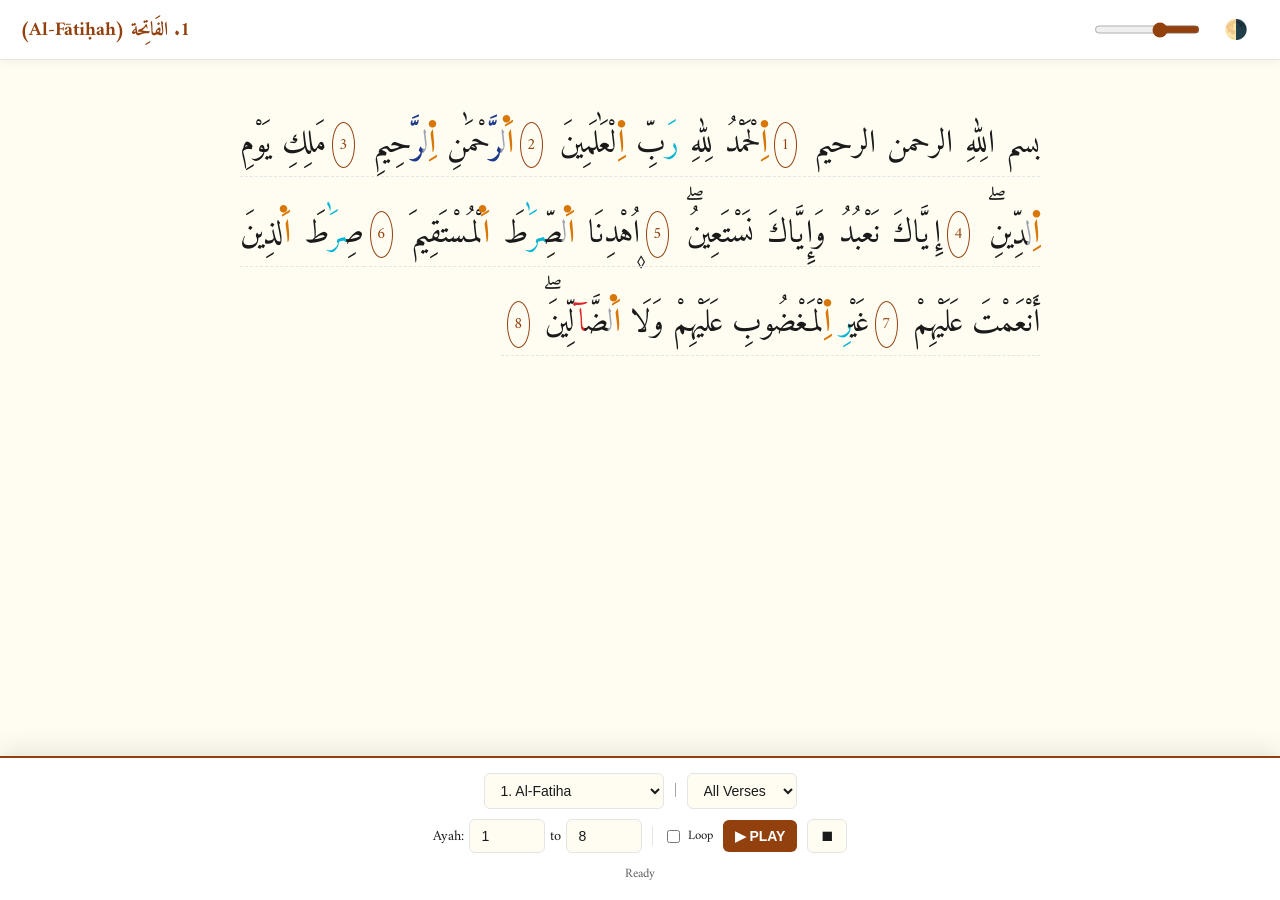
==== commit a0f0af45: "Refactor HTML structure and update JavaScript logic" ====
--- a/MyWarshApp/index.html
+++ b/MyWarshApp/index.html
@@ -6,7 +6,7 @@
     <title>Warsh Reader Pro</title>
     <link href="https://fonts.googleapis.com/css2?family=Amiri:wght@400;700&display=swap" rel="stylesheet">
     <style>
-        /* --- TAJWEED COLORS (UNCHANGED) --- */
+        /* --- TAJWEED COLORS --- */
         .tj-ghunnah { color: #16a34a !important; }
         .tj-madd    { color: #dc2626 !important; }
         .tj-qalqalah{ color: #0284c7 !important; }
@@ -29,7 +29,6 @@
         /* --- LAYOUT --- */
         body { font-family: 'Amiri', serif; background: var(--bg); color: var(--text); margin:0; padding-bottom:180px; transition: 0.3s; }
         
-        /* HEADER */
         header {
             position: sticky; top: 0; z-index: 900;
             background: var(--panel); border-bottom: 1px solid var(--border);
@@ -39,7 +38,6 @@
         h1 { margin:0; font-size: 1.2rem; color: var(--accent); }
         .tools { display: flex; gap: 10px; }
         
-        /* CONTENT */
         #display { padding: 40px 20px; max-width: 800px; margin: 0 auto; line-height: 2.8; text-align: justify; }
         
         .verse { 
@@ -59,7 +57,6 @@
             user-select: none; display: inline-block;
         }
 
-        /* BOTTOM PANEL */
         #controls {
             position: fixed; bottom: 0; left: 0; right: 0;
             background: var(--panel); border-top: 2px solid var(--accent);
@@ -68,7 +65,6 @@
         }
         .row { display: flex; gap: 10px; justify-content: center; align-items: center; flex-wrap: wrap; margin-bottom: 10px; }
         
-        /* WIDGETS */
         select, input, button { 
             padding: 8px 12px; border-radius: 6px; border: 1px solid var(--border); 
             background: var(--bg); color: var(--text); font-size: 14px; outline: none;
@@ -79,17 +75,16 @@
         button.primary:hover { opacity: 0.9; }
         
         .toggle-btn { background: none; border: none; font-size: 1.2rem; cursor: pointer; }
-        
-        /* Range Slider Styling */
         input[type=range] { accent-color: var(--accent); cursor: pointer; }
-
-        /* Status Bar */
         #status { text-align: center; font-size: 0.8rem; opacity: 0.7; margin-top: 5px; }
+
+        /* PAGINATION CONTROLS */
+        .page-nav { display: flex; gap: 5px; align-items: center; }
+        .page-nav.hidden { display: none; }
     </style>
 </head>
 <body>
 
-    <!-- HEADER -->
     <header>
         <div class="tools">
             <button class="toggle-btn" onclick="toggleTheme()" title="Theme">🌗</button>
@@ -99,21 +94,32 @@
         <h1 id="surah-title">Warsh Reader</h1>
     </header>
 
-    <!-- READER -->
-    <div id="display">Select a Surah to begin...</div>
-
-    <!-- CONTROLS -->
+    <div id="display">Select a Surah...</div>
+
     <div id="controls">
-        <!-- Row 1: Navigation -->
+        <!-- Row 1: Surah & View Settings -->
         <div class="row">
-            <select id="surah-select" onchange="load(this.value)" style="width:200px">
+            <select id="surah-select" onchange="changeSurah(this.value)" style="width:180px">
                 <!-- Populated by JS -->
             </select>
-            <button onclick="nav(-1)">Previous</button>
-            <button onclick="nav(1)">Next</button>
+            
+            <span style="opacity:0.5">|</span>
+
+            <select id="view-mode" onchange="changeViewMode(this.value)" style="width:110px">
+                <option value="all">All Verses</option>
+                <option value="5">5 Verses</option>
+                <option value="10">10 Verses</option>
+                <option value="20">20 Verses</option>
+            </select>
+
+            <div id="page-controls" class="page-nav hidden">
+                <button onclick="changePage(-1)">❮</button>
+                <span id="page-info" style="font-size:0.9rem; min-width:60px; text-align:center">1-5</span>
+                <button onclick="changePage(1)">❯</button>
+            </div>
         </div>
 
-        <!-- Row 2: Audio Player -->
+        <!-- Row 2: Audio & Playback -->
         <div class="row">
             <div style="display:flex; align-items:center; gap:5px; font-size:0.9rem;">
                 <span>Ayah:</span>
@@ -135,7 +141,7 @@
     </div>
 
     <script>
-    // --- 0. DATA & CONFIG ---
+    // --- 0. DATA ---
     const SURAH_NAMES = [
         "Al-Fatiha","Al-Baqarah","Al-Imran","An-Nisa","Al-Ma'idah","Al-An'am","Al-A'raf","Al-Anfal","At-Tawbah","Yunus",
         "Hud","Yusuf","Ar-Ra'd","Ibrahim","Al-Hijr","An-Nahl","Al-Isra","Al-Kahf","Maryam","Ta-Ha",
@@ -216,66 +222,114 @@
         if(open)h+='</span>'; return h;
     }
 
-    // --- 2. APP LOGIC ---
-    let currentSurah = 1;
+    // --- 2. STATE & LOGIC ---
+    let state = {
+        surah: 1,
+        chunkSize: 'all', // 'all', 5, 10, 20
+        offset: 1, // Starting verse (1-based)
+        data: null // Cache current surah
+    };
+    
     let playing = false;
     let stopReq = false;
     const aud = new Audio();
     
-    // Init Dropdown
+    // Init UI
     const sel = document.getElementById('surah-select');
     SURAH_NAMES.forEach((n,i) => {
         let opt = document.createElement('option');
-        opt.value = i+1;
-        opt.text = `${i+1}. ${n}`;
+        opt.value = i+1; opt.text = `${i+1}. ${n}`;
         sel.appendChild(opt);
     });
 
-    async function load(id) {
-        if(!id) id = currentSurah;
-        else currentSurah = parseInt(id);
-        
-        sel.value = currentSurah;
+    // --- 3. ACTIONS ---
+
+    async function changeSurah(id) {
+        state.surah = parseInt(id);
+        state.offset = 1; // Reset to start
+        document.getElementById('surah-select').value = state.surah;
+        
+        await loadData();
+        render();
+    }
+
+    function changeViewMode(mode) {
+        state.chunkSize = mode === 'all' ? 'all' : parseInt(mode);
+        state.offset = 1; // Reset to start when changing mode
+        
+        // Toggle Nav Controls
+        const nav = document.getElementById('page-controls');
+        if(state.chunkSize === 'all') nav.classList.add('hidden');
+        else nav.classList.remove('hidden');
+        
+        render();
+    }
+
+    function changePage(dir) {
+        if(state.chunkSize === 'all') return;
+        
+        const next = state.offset + (dir * state.chunkSize);
+        // Bounds check
+        if(next >= 1 && next <= state.data.verses.length) {
+            state.offset = next;
+            render();
+        }
+    }
+
+    async function loadData() {
+        document.getElementById('status').innerText = "Loading data...";
+        try {
+            const res = await fetch(`data/${state.surah}.json`);
+            if(!res.ok) throw new Error("File not found");
+            state.data = await res.json();
+            
+            document.getElementById('surah-title').innerText = `${state.surah}. ${state.data.name_ar} (${state.data.name_en})`;
+            document.getElementById('status').innerText = "Ready";
+        } catch(e) {
+            document.getElementById('display').innerHTML = `<div style="color:red;text-align:center">Error: ${e.message}</div>`;
+        }
+    }
+
+    function render() {
+        if(!state.data) return;
+
         const div = document.getElementById('display');
-        document.getElementById('status').innerText = "Loading...";
-
-        try {
-            const res = await fetch(`data/${currentSurah}.json`);
-            if(!res.ok) throw new Error("Surah data not found.");
-            const data = await res.json();
-            
-            document.getElementById('surah-title').innerText = `${currentSurah}. ${data.name_ar} (${data.name_en})`;
-            
-            let html = "";
-            if (currentSurah != 1 && currentSurah != 9) {
-                const bism = "بِسْمِ ٱللَّهِ ٱلرَّحْمَـٰنِ ٱلرَّحِيمِ";
-                html += `<div style="text-align:center; margin-bottom:20px; font-size:0.9em; opacity:0.8">${apply(bism, detect(bism))}</div>`;
-            }
-
-            data.verses.forEach((txt, i) => {
-                let n = i + 1;
-                html += `<div class="verse" id="v${n}" onclick="pick(${n})">${apply(txt, detect(txt))} <span class="num">${n}</span></div>`;
-            });
-            div.innerHTML = html;
-
-            document.getElementById('v_start').value = 1;
-            document.getElementById('v_end').value = data.verses.length;
-            document.getElementById('status').innerText = "Ready";
-
-        } catch(e) {
-            div.innerHTML = `<div style="text-align:center; margin-top:50px; color:red">Error: ${e.message}</div>`;
-        }
-    }
-
-    function nav(dir) {
-        let next = currentSurah + dir;
-        if(next >= 1 && next <= 114) load(next);
+        let html = "";
+        
+        // Header Bismillah (only for 1st page if paginated)
+        if (state.surah != 1 && state.surah != 9 && state.offset === 1) {
+            const bism = "بِسْمِ ٱللَّهِ ٱلرَّحْمَـٰنِ ٱلرَّحِيمِ";
+            html += `<div style="text-align:center; margin-bottom:20px; font-size:0.9em; opacity:0.8">${apply(bism, detect(bism))}</div>`;
+        }
+
+        // Calculate Range
+        let startIdx = state.offset - 1;
+        let endIdx = state.chunkSize === 'all' ? state.data.verses.length : Math.min(startIdx + state.chunkSize, state.data.verses.length);
+        
+        // Slice Data
+        const chunk = state.data.verses.slice(startIdx, endIdx);
+
+        // Render Chunk
+        chunk.forEach((txt, i) => {
+            let n = startIdx + i + 1;
+            html += `<div class="verse" id="v${n}" onclick="pick(${n})">${apply(txt, detect(txt))} <span class="num">${n}</span></div>`;
+        });
+        
+        div.innerHTML = html;
+        window.scrollTo({ top: 0, behavior: 'smooth' });
+
+        // Update Controls Info
+        if(state.chunkSize !== 'all') {
+            document.getElementById('page-info').innerText = `${state.offset}-${endIdx}`;
+        }
+        
+        // Reset Play Range based on View
+        document.getElementById('v_start').value = state.offset;
+        document.getElementById('v_end').value = endIdx;
     }
 
     function pick(n) {
         document.getElementById('v_start').value = n;
-        // Optional: auto-set end to same verse for single-verse play
-        // document.getElementById('v_end').value = n; 
         hl(n);
     }
 
@@ -294,36 +348,40 @@
         
         const btn = document.getElementById('play-btn');
         const loop = document.getElementById('loop-box').checked;
-        const sId = String(currentSurah).padStart(3,'0');
+        const sId = String(state.surah).padStart(3,'0');
         const st = document.getElementById('status');
         
         btn.innerText = "⏸ Playing";
         
-        while(true) { // Loop block
+        while(true) { 
             const start = parseInt(document.getElementById('v_start').value);
             const end = parseInt(document.getElementById('v_end').value);
 
             for(let a=start; a<=end; a++) {
                 if(stopReq) break;
-                hl(a);
+                
+                // If verse is not on screen (pagination), jump to it? 
+                // For simplicity, we only highlight if exists. 
+                // If user plays range outside current page, it plays audio but wont scroll.
+                hl(a); 
                 st.innerText = `Playing Ayah ${a} / ${end}`;
                 
                 aud.src = `https://everyayah.com/data/warsh/warsh_ibrahim_aldosary_128kbps/${sId}${String(a).padStart(3,'0')}.mp3`;
                 
                 try {
-                    await new Promise((resolve, reject) => {
+                    await new Promise((resolve) => {
                         aud.onended = resolve;
-                        aud.onerror = () => { console.log('Audio err'); resolve(); }; // Skip errors
+                        aud.onerror = () => { console.log('Err'); resolve(); }; 
                         aud.play().catch(resolve);
                     });
                 } catch(e){}
 
-                if(!stopReq) await new Promise(r=>setTimeout(r, 200)); // Gap
+                if(!stopReq) await new Promise(r=>setTimeout(r, 200)); 
             }
             
             if(stopReq || !document.getElementById('loop-box').checked) break;
             st.innerText = "Looping...";
-            await new Promise(r=>setTimeout(r, 1000));
+            await new Promise(r=>setTimeout(r, 500));
         }
 
         playing=false; 
@@ -336,12 +394,10 @@
         document.getElementById('play-btn').innerText = "▶ PLAY";
     }
 
-    function toggleTheme() {
-        document.body.classList.toggle('dark');
-    }
+    function toggleTheme() { document.body.classList.toggle('dark'); }
 
     // Init
-    load(1);
+    changeSurah(1);
     </script>
 </body>
 </html>
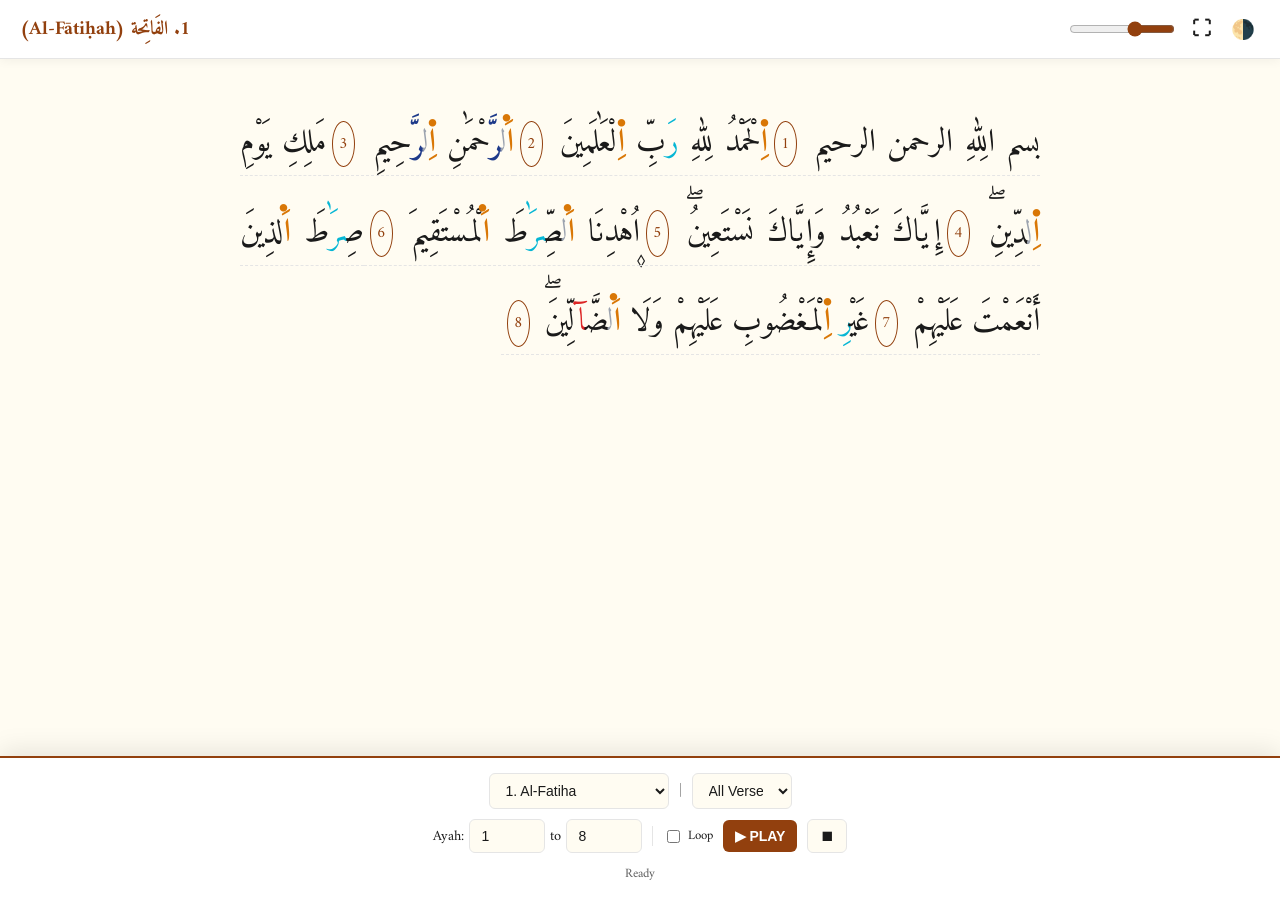
==== commit abb96f4d: "Refactor button classes and update view mode controls" ====
--- a/MyWarshApp/index.html
+++ b/MyWarshApp/index.html
@@ -74,20 +74,23 @@
         button.primary { background: var(--accent); color: #fff; border: none; }
         button.primary:hover { opacity: 0.9; }
         
-        .toggle-btn { background: none; border: none; font-size: 1.2rem; cursor: pointer; }
+        .icon-btn { background: none; border: none; font-size: 1.2rem; cursor: pointer; padding: 5px; }
         input[type=range] { accent-color: var(--accent); cursor: pointer; }
         #status { text-align: center; font-size: 0.8rem; opacity: 0.7; margin-top: 5px; }
 
         /* PAGINATION CONTROLS */
         .page-nav { display: flex; gap: 5px; align-items: center; }
         .page-nav.hidden { display: none; }
+        #custom-chunk-input { width: 50px; display: none; text-align: center; }
+        #custom-chunk-input.show { display: inline-block; }
     </style>
 </head>
 <body>
 
     <header>
         <div class="tools">
-            <button class="toggle-btn" onclick="toggleTheme()" title="Theme">🌗</button>
+            <button class="icon-btn" onclick="toggleTheme()" title="Theme">🌗</button>
+            <button class="icon-btn" onclick="toggleFullScreen()" title="Full Screen">⛶</button>
             <input type="range" min="20" max="60" value="32" style="width:80px" 
                    oninput="document.documentElement.style.setProperty('--sz', this.value+'px')" title="Font Size">
         </div>
@@ -105,12 +108,15 @@
             
             <span style="opacity:0.5">|</span>
 
-            <select id="view-mode" onchange="changeViewMode(this.value)" style="width:110px">
-                <option value="all">All Verses</option>
-                <option value="5">5 Verses</option>
-                <option value="10">10 Verses</option>
-                <option value="20">20 Verses</option>
-            </select>
+            <div style="display:flex; align-items:center; gap:5px;">
+                <select id="view-mode" onchange="changeViewMode(this.value)" style="width:100px">
+                    <option value="all">All Verses</option>
+                    <option value="5">5 Verses</option>
+                    <option value="10">10 Verses</option>
+                    <option value="custom">Custom...</option>
+                </select>
+                <input type="number" id="custom-chunk-input" min="1" max="286" placeholder="#" onchange="setCustomChunk(this.value)">
+            </div>
 
             <div id="page-controls" class="page-nav hidden">
                 <button onclick="changePage(-1)">❮</button>
@@ -225,16 +231,15 @@
     // --- 2. STATE & LOGIC ---
     let state = {
         surah: 1,
-        chunkSize: 'all', // 'all', 5, 10, 20
-        offset: 1, // Starting verse (1-based)
-        data: null // Cache current surah
+        chunkSize: 'all', // 'all', or number
+        offset: 1, 
+        data: null
     };
     
     let playing = false;
     let stopReq = false;
     const aud = new Audio();
     
-    // Init UI
     const sel = document.getElementById('surah-select');
     SURAH_NAMES.forEach((n,i) => {
         let opt = document.createElement('option');
@@ -246,30 +251,47 @@
 
     async function changeSurah(id) {
         state.surah = parseInt(id);
-        state.offset = 1; // Reset to start
+        state.offset = 1; 
         document.getElementById('surah-select').value = state.surah;
-        
         await loadData();
         render();
     }
 
     function changeViewMode(mode) {
-        state.chunkSize = mode === 'all' ? 'all' : parseInt(mode);
-        state.offset = 1; // Reset to start when changing mode
-        
-        // Toggle Nav Controls
+        const inp = document.getElementById('custom-chunk-input');
+        
+        if (mode === 'custom') {
+            inp.classList.add('show');
+            inp.focus();
+            // Wait for user input
+        } else {
+            inp.classList.remove('show');
+            state.chunkSize = mode === 'all' ? 'all' : parseInt(mode);
+            state.offset = 1;
+            render();
+        }
+        updateNavVisibility();
+    }
+
+    function setCustomChunk(val) {
+        let n = parseInt(val);
+        if (n && n > 0) {
+            state.chunkSize = n;
+            state.offset = 1;
+            render();
+            updateNavVisibility();
+        }
+    }
+
+    function updateNavVisibility() {
         const nav = document.getElementById('page-controls');
         if(state.chunkSize === 'all') nav.classList.add('hidden');
         else nav.classList.remove('hidden');
-        
-        render();
     }
 
     function changePage(dir) {
         if(state.chunkSize === 'all') return;
-        
         const next = state.offset + (dir * state.chunkSize);
-        // Bounds check
         if(next >= 1 && next <= state.data.verses.length) {
             state.offset = next;
             render();
@@ -296,20 +318,15 @@
         const div = document.getElementById('display');
         let html = "";
         
-        // Header Bismillah (only for 1st page if paginated)
         if (state.surah != 1 && state.surah != 9 && state.offset === 1) {
             const bism = "بِسْمِ ٱللَّهِ ٱلرَّحْمَـٰنِ ٱلرَّحِيمِ";
             html += `<div style="text-align:center; margin-bottom:20px; font-size:0.9em; opacity:0.8">${apply(bism, detect(bism))}</div>`;
         }
 
-        // Calculate Range
         let startIdx = state.offset - 1;
         let endIdx = state.chunkSize === 'all' ? state.data.verses.length : Math.min(startIdx + state.chunkSize, state.data.verses.length);
-        
-        // Slice Data
         const chunk = state.data.verses.slice(startIdx, endIdx);
 
-        // Render Chunk
         chunk.forEach((txt, i) => {
             let n = startIdx + i + 1;
             html += `<div class="verse" id="v${n}" onclick="pick(${n})">${apply(txt, detect(txt))} <span class="num">${n}</span></div>`;
@@ -318,12 +335,10 @@
         div.innerHTML = html;
         window.scrollTo({ top: 0, behavior: 'smooth' });
 
-        // Update Controls Info
         if(state.chunkSize !== 'all') {
             document.getElementById('page-info').innerText = `${state.offset}-${endIdx}`;
         }
         
-        // Reset Play Range based on View
         document.getElementById('v_start').value = state.offset;
         document.getElementById('v_end').value = endIdx;
     }
@@ -347,7 +362,6 @@
         playing=true; stopReq=false;
         
         const btn = document.getElementById('play-btn');
-        const loop = document.getElementById('loop-box').checked;
         const sId = String(state.surah).padStart(3,'0');
         const st = document.getElementById('status');
         
@@ -359,13 +373,8 @@
 
             for(let a=start; a<=end; a++) {
                 if(stopReq) break;
-                
-                // If verse is not on screen (pagination), jump to it? 
-                // For simplicity, we only highlight if exists. 
-                // If user plays range outside current page, it plays audio but wont scroll.
                 hl(a); 
                 st.innerText = `Playing Ayah ${a} / ${end}`;
-                
                 aud.src = `https://everyayah.com/data/warsh/warsh_ibrahim_aldosary_128kbps/${sId}${String(a).padStart(3,'0')}.mp3`;
                 
                 try {
@@ -395,6 +404,14 @@
     }
 
     function toggleTheme() { document.body.classList.toggle('dark'); }
+    
+    function toggleFullScreen() {
+        if (!document.fullscreenElement) {
+            document.documentElement.requestFullscreen();
+        } else {
+            if (document.exitFullscreen) document.exitFullscreen();
+        }
+    }
 
     // Init
     changeSurah(1);
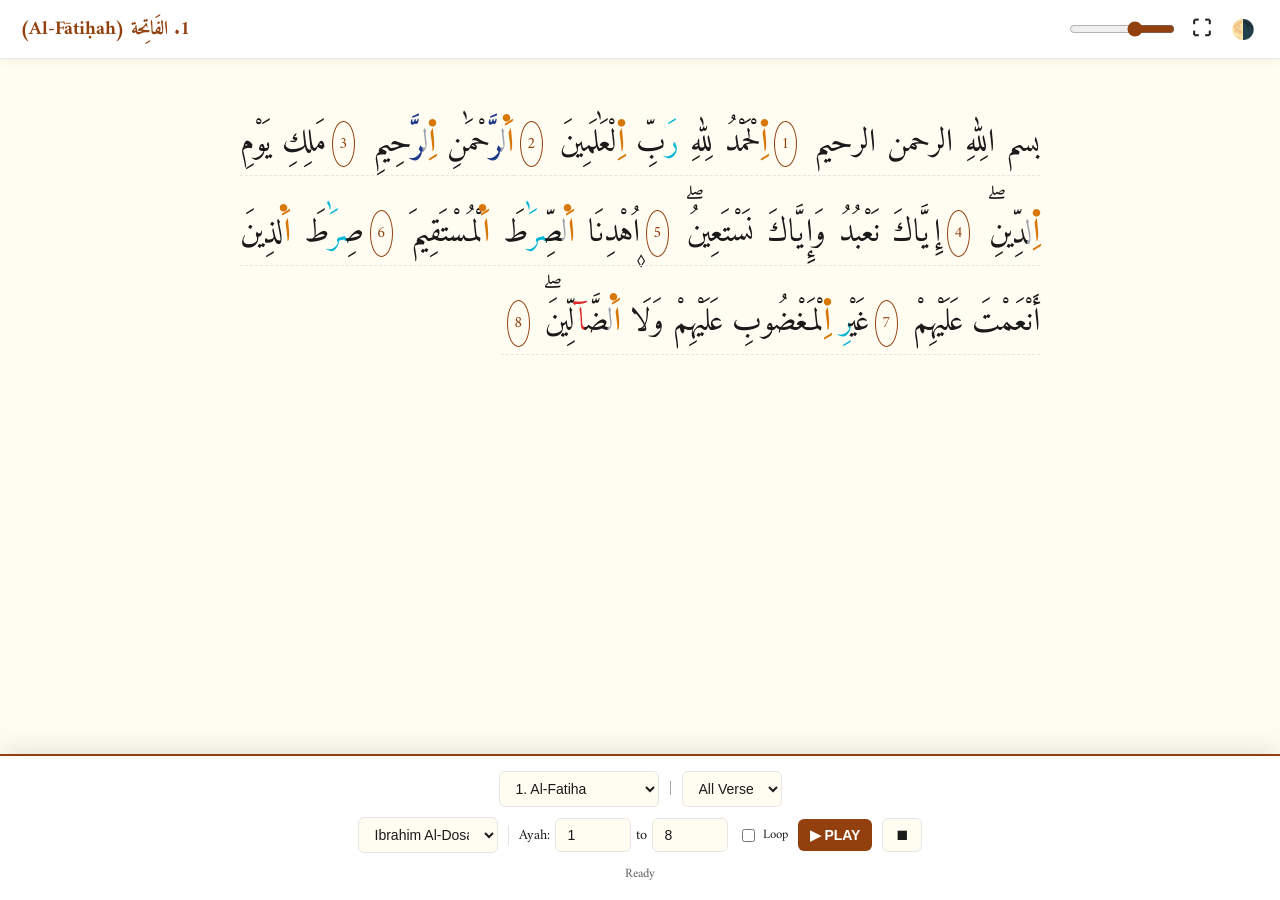
==== commit 6e2c7607: "Refactor HTML and JavaScript for cleaner code" ====
--- a/MyWarshApp/index.html
+++ b/MyWarshApp/index.html
@@ -78,7 +78,6 @@
         input[type=range] { accent-color: var(--accent); cursor: pointer; }
         #status { text-align: center; font-size: 0.8rem; opacity: 0.7; margin-top: 5px; }
 
-        /* PAGINATION CONTROLS */
         .page-nav { display: flex; gap: 5px; align-items: center; }
         .page-nav.hidden { display: none; }
         #custom-chunk-input { width: 50px; display: none; text-align: center; }
@@ -102,9 +101,7 @@
     <div id="controls">
         <!-- Row 1: Surah & View Settings -->
         <div class="row">
-            <select id="surah-select" onchange="changeSurah(this.value)" style="width:180px">
-                <!-- Populated by JS -->
-            </select>
+            <select id="surah-select" onchange="changeSurah(this.value)" style="width:160px"></select>
             
             <span style="opacity:0.5">|</span>
 
@@ -127,14 +124,24 @@
 
         <!-- Row 2: Audio & Playback -->
         <div class="row">
+            <!-- Reciter Select -->
+            <select id="reciter-select" style="width:140px">
+                <option value="warsh_ibrahim_aldosary_128kbps">Ibrahim Al-Dosary</option>
+                <option value="warsh_yassin_al_jazairi_64kbps">Yassin Al-Jazairi</option>
+                <option value="Kushite_Muhammmad_siddiq_Al-Minshawi_32kbps">Al-Minshawi (Warsh)</option>
+                <!-- Note: Kozabri path on EveryAyah is sometimes inconsistent, using Minshawi Warsh as fallback or verify -->
+                <!-- Let's try to find Kozabri specific path if possible, usually "warsh_al_qazabri_128kbps" -->
+                <option value="warsh_al_qazabri_128kbps">Omar Al-Qazabri</option>
+            </select>
+
+            <div style="width:1px; height:20px; background:var(--border)"></div>
+
             <div style="display:flex; align-items:center; gap:5px; font-size:0.9rem;">
                 <span>Ayah:</span>
                 <input type="number" id="v_start" value="1" min="1" style="width:50px">
                 <span>to</span>
                 <input type="number" id="v_end" value="1" min="1" style="width:50px">
             </div>
-            
-            <div style="width:1px; height:20px; background:var(--border)"></div>
             
             <label style="display:flex; align-items:center; gap:5px; font-size:0.8rem; cursor:pointer">
                 <input type="checkbox" id="loop-box"> Loop
@@ -163,7 +170,7 @@
         "Al-Masad","Al-Ikhlas","Al-Falaq","An-Nas"
     ];
 
-    // --- 1. TAJWEED ENGINE (Strict Warsh) ---
+    // --- 1. TAJWEED ENGINE ---
     const SUKUN='\u0652', SHADDA='\u0651', FATHA='\u064E', DAMMA='\u064F', KASRA='\u0650';
     const DAGGER='\u0670', MADD_SIGN='\u0653', WARSH_DOT='\u06EC'; 
     const QALQ='قطبجد', IDGH_GH='ينمو', IDGH_NO='لر', IKHFA='تثجدذزسشصضطظفقك';
@@ -228,18 +235,12 @@
         if(open)h+='</span>'; return h;
     }
 
-    // --- 2. STATE & LOGIC ---
-    let state = {
-        surah: 1,
-        chunkSize: 'all', // 'all', or number
-        offset: 1, 
-        data: null
-    };
-    
-    let playing = false;
-    let stopReq = false;
+    // --- 2. STATE ---
+    let state = { surah: 1, chunkSize: 'all', offset: 1, data: null };
+    let playing = false, stopReq = false;
     const aud = new Audio();
     
+    // Init Select
     const sel = document.getElementById('surah-select');
     SURAH_NAMES.forEach((n,i) => {
         let opt = document.createElement('option');
@@ -248,54 +249,33 @@
     });
 
     // --- 3. ACTIONS ---
-
     async function changeSurah(id) {
-        state.surah = parseInt(id);
-        state.offset = 1; 
+        state.surah = parseInt(id); state.offset = 1; 
         document.getElementById('surah-select').value = state.surah;
-        await loadData();
-        render();
+        await loadData(); render();
     }
 
     function changeViewMode(mode) {
         const inp = document.getElementById('custom-chunk-input');
-        
-        if (mode === 'custom') {
-            inp.classList.add('show');
-            inp.focus();
-            // Wait for user input
-        } else {
-            inp.classList.remove('show');
-            state.chunkSize = mode === 'all' ? 'all' : parseInt(mode);
-            state.offset = 1;
-            render();
-        }
+        if (mode === 'custom') { inp.classList.add('show'); inp.focus(); } 
+        else { inp.classList.remove('show'); state.chunkSize = mode === 'all' ? 'all' : parseInt(mode); state.offset = 1; render(); }
         updateNavVisibility();
     }
 
     function setCustomChunk(val) {
         let n = parseInt(val);
-        if (n && n > 0) {
-            state.chunkSize = n;
-            state.offset = 1;
-            render();
-            updateNavVisibility();
-        }
+        if (n && n > 0) { state.chunkSize = n; state.offset = 1; render(); updateNavVisibility(); }
     }
 
     function updateNavVisibility() {
         const nav = document.getElementById('page-controls');
-        if(state.chunkSize === 'all') nav.classList.add('hidden');
-        else nav.classList.remove('hidden');
+        if(state.chunkSize === 'all') nav.classList.add('hidden'); else nav.classList.remove('hidden');
     }
 
     function changePage(dir) {
         if(state.chunkSize === 'all') return;
         const next = state.offset + (dir * state.chunkSize);
-        if(next >= 1 && next <= state.data.verses.length) {
-            state.offset = next;
-            render();
-        }
+        if(next >= 1 && next <= state.data.verses.length) { state.offset = next; render(); }
     }
 
     async function loadData() {
@@ -304,17 +284,13 @@
             const res = await fetch(`data/${state.surah}.json`);
             if(!res.ok) throw new Error("File not found");
             state.data = await res.json();
-            
             document.getElementById('surah-title').innerText = `${state.surah}. ${state.data.name_ar} (${state.data.name_en})`;
             document.getElementById('status').innerText = "Ready";
-        } catch(e) {
-            document.getElementById('display').innerHTML = `<div style="color:red;text-align:center">Error: ${e.message}</div>`;
-        }
+        } catch(e) { document.getElementById('display').innerHTML = `<div style="color:red;text-align:center">Error: ${e.message}</div>`; }
     }
 
     function render() {
         if(!state.data) return;
-
         const div = document.getElementById('display');
         let html = "";
         
@@ -335,33 +311,19 @@
         div.innerHTML = html;
         window.scrollTo({ top: 0, behavior: 'smooth' });
 
-        if(state.chunkSize !== 'all') {
-            document.getElementById('page-info').innerText = `${state.offset}-${endIdx}`;
-        }
-        
+        if(state.chunkSize !== 'all') document.getElementById('page-info').innerText = `${state.offset}-${endIdx}`;
         document.getElementById('v_start').value = state.offset;
         document.getElementById('v_end').value = endIdx;
     }
 
-    function pick(n) {
-        document.getElementById('v_start').value = n;
-        hl(n);
-    }
-
-    function hl(n) {
-        document.querySelectorAll('.active').forEach(e=>e.classList.remove('active'));
-        const el = document.getElementById('v'+n);
-        if(el) { 
-            el.classList.add('active'); 
-            el.scrollIntoView({behavior:'smooth', block:'center'}); 
-        }
-    }
+    function pick(n) { document.getElementById('v_start').value = n; hl(n); }
+    function hl(n) { document.querySelectorAll('.active').forEach(e=>e.classList.remove('active')); const el=document.getElementById('v'+n); if(el){el.classList.add('active'); el.scrollIntoView({behavior:'smooth', block:'center'});}}
 
     async function play() {
-        if(playing) return; 
-        playing=true; stopReq=false;
+        if(playing) return; playing=true; stopReq=false;
         
         const btn = document.getElementById('play-btn');
+        const reciter = document.getElementById('reciter-select').value;
         const sId = String(state.surah).padStart(3,'0');
         const st = document.getElementById('status');
         
@@ -373,9 +335,8 @@
 
             for(let a=start; a<=end; a++) {
                 if(stopReq) break;
-                hl(a); 
-                st.innerText = `Playing Ayah ${a} / ${end}`;
-                aud.src = `https://everyayah.com/data/warsh/warsh_ibrahim_aldosary_128kbps/${sId}${String(a).padStart(3,'0')}.mp3`;
+                hl(a); st.innerText = `Playing Ayah ${a} / ${end}`;
+                aud.src = `https://everyayah.com/data/${reciter}/${sId}${String(a).padStart(3,'0')}.mp3`;
                 
                 try {
                     await new Promise((resolve) => {
@@ -384,34 +345,18 @@
                         aud.play().catch(resolve);
                     });
                 } catch(e){}
-
                 if(!stopReq) await new Promise(r=>setTimeout(r, 200)); 
             }
-            
             if(stopReq || !document.getElementById('loop-box').checked) break;
             st.innerText = "Looping...";
             await new Promise(r=>setTimeout(r, 500));
         }
-
-        playing=false; 
-        btn.innerText = "▶ PLAY";
-        st.innerText = "Ready";
-    }
-
-    function stop() { 
-        stopReq=true; aud.pause(); 
-        document.getElementById('play-btn').innerText = "▶ PLAY";
-    }
-
+        playing=false; btn.innerText = "▶ PLAY"; st.innerText = "Ready";
+    }
+
+    function stop() { stopReq=true; aud.pause(); document.getElementById('play-btn').innerText = "▶ PLAY"; }
     function toggleTheme() { document.body.classList.toggle('dark'); }
-    
-    function toggleFullScreen() {
-        if (!document.fullscreenElement) {
-            document.documentElement.requestFullscreen();
-        } else {
-            if (document.exitFullscreen) document.exitFullscreen();
-        }
-    }
+    function toggleFullScreen() { if (!document.fullscreenElement) { document.documentElement.requestFullscreen(); } else { if (document.exitFullscreen) document.exitFullscreen(); } }
 
     // Init
     changeSurah(1);
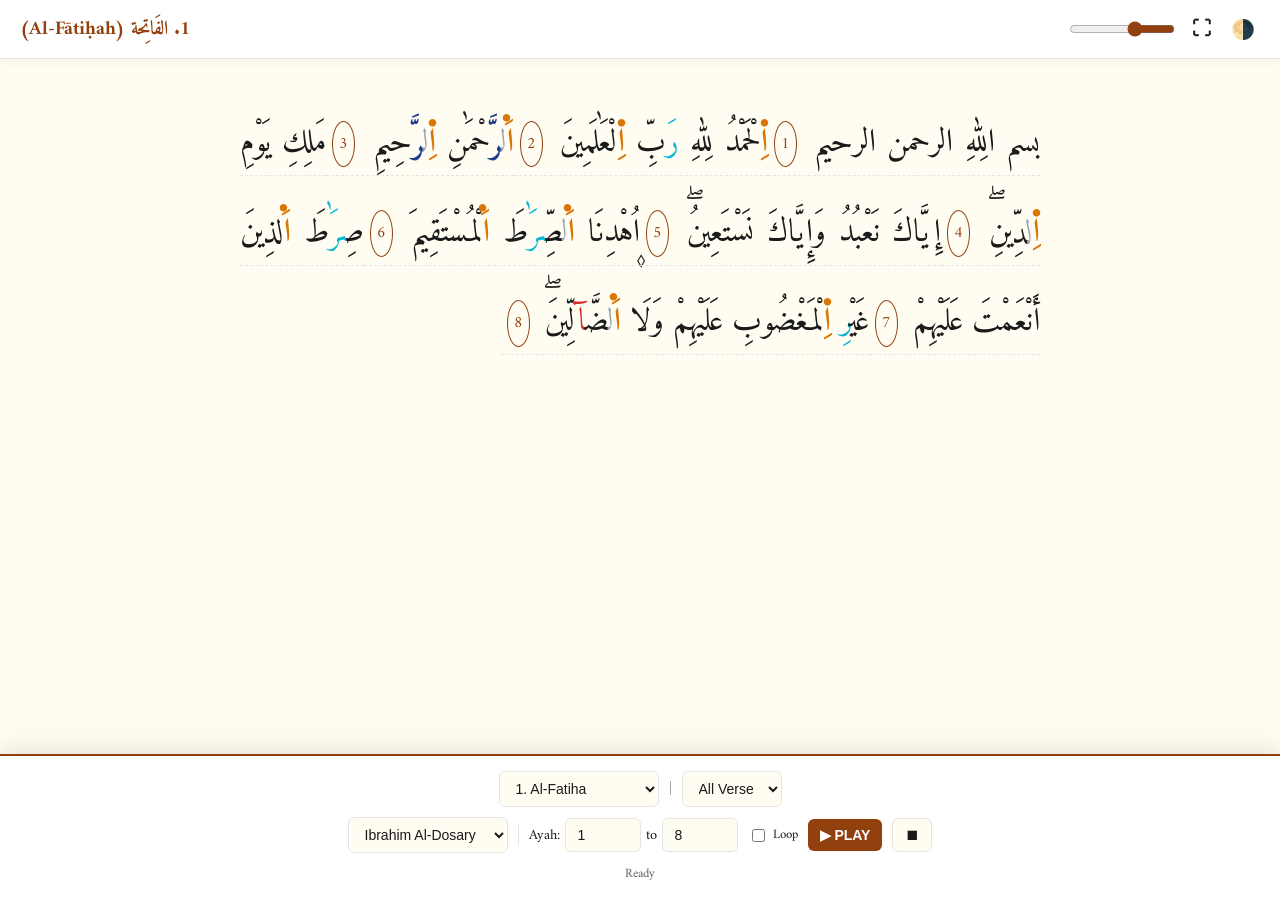
==== commit 63909941: "Update reciter select options and error handling" ====
--- a/MyWarshApp/index.html
+++ b/MyWarshApp/index.html
@@ -124,14 +124,12 @@
 
         <!-- Row 2: Audio & Playback -->
         <div class="row">
-            <!-- Reciter Select -->
-            <select id="reciter-select" style="width:140px">
+            <!-- Reciter Select (VERIFIED PATHS) -->
+            <select id="reciter-select" style="width:160px">
                 <option value="warsh_ibrahim_aldosary_128kbps">Ibrahim Al-Dosary</option>
                 <option value="warsh_yassin_al_jazairi_64kbps">Yassin Al-Jazairi</option>
-                <option value="Kushite_Muhammmad_siddiq_Al-Minshawi_32kbps">Al-Minshawi (Warsh)</option>
-                <!-- Note: Kozabri path on EveryAyah is sometimes inconsistent, using Minshawi Warsh as fallback or verify -->
-                <!-- Let's try to find Kozabri specific path if possible, usually "warsh_al_qazabri_128kbps" -->
-                <option value="warsh_al_qazabri_128kbps">Omar Al-Qazabri</option>
+                <option value="Abdul_Basit_Murattal_192kbps">Abdul Basit (Murattal)</option>
+                <option value="Husary_128kbps">Al-Husary (Teacher)</option>
             </select>
 
             <div style="width:1px; height:20px; background:var(--border)"></div>
@@ -336,15 +334,25 @@
             for(let a=start; a<=end; a++) {
                 if(stopReq) break;
                 hl(a); st.innerText = `Playing Ayah ${a} / ${end}`;
+                
+                // Use HTTPS and handle potential errors
                 aud.src = `https://everyayah.com/data/${reciter}/${sId}${String(a).padStart(3,'0')}.mp3`;
                 
                 try {
-                    await new Promise((resolve) => {
+                    await new Promise((resolve, reject) => {
                         aud.onended = resolve;
-                        aud.onerror = () => { console.log('Err'); resolve(); }; 
-                        aud.play().catch(resolve);
+                        aud.onerror = () => { 
+                            console.error(`Audio missing: ${aud.src}`); 
+                            st.innerText = "Audio missing for this reciter/ayah";
+                            resolve(); // Skip missing files
+                        }; 
+                        aud.play().catch(e => {
+                            console.error("Play error:", e);
+                            resolve();
+                        });
                     });
                 } catch(e){}
+                
                 if(!stopReq) await new Promise(r=>setTimeout(r, 200)); 
             }
             if(stopReq || !document.getElementById('loop-box').checked) break;
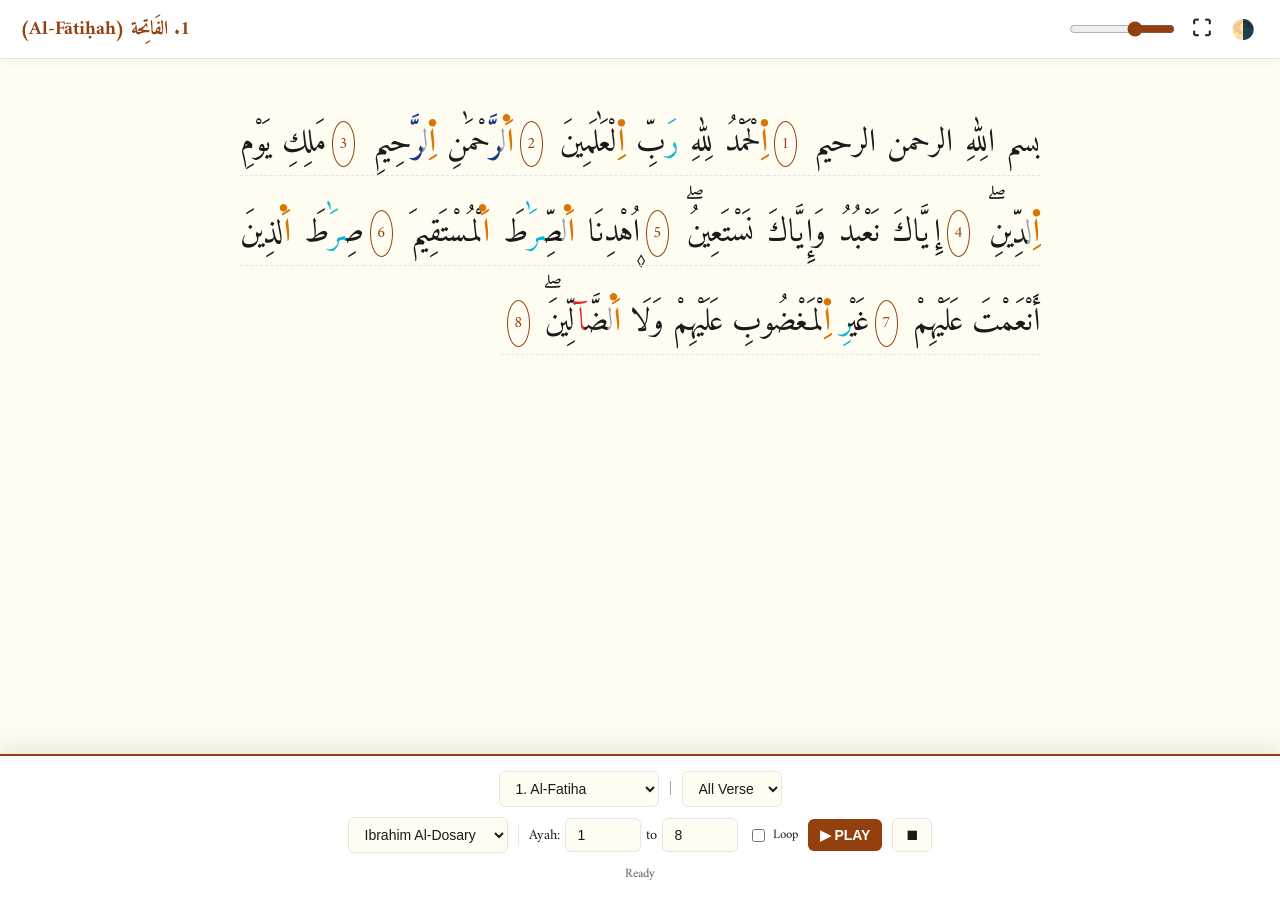
==== commit bb0ee48c: "Update reciter options and audio error handling" ====
--- a/MyWarshApp/index.html
+++ b/MyWarshApp/index.html
@@ -124,12 +124,11 @@
 
         <!-- Row 2: Audio & Playback -->
         <div class="row">
-            <!-- Reciter Select (VERIFIED PATHS) -->
+            <!-- Reciter Select (VERIFIED PATHS WITH 'warsh/' PREFIX) -->
             <select id="reciter-select" style="width:160px">
-                <option value="warsh_ibrahim_aldosary_128kbps">Ibrahim Al-Dosary</option>
-                <option value="warsh_yassin_al_jazairi_64kbps">Yassin Al-Jazairi</option>
-                <option value="Abdul_Basit_Murattal_192kbps">Abdul Basit (Murattal)</option>
-                <option value="Husary_128kbps">Al-Husary (Teacher)</option>
+                <option value="warsh/warsh_ibrahim_aldosary_128kbps">Ibrahim Al-Dosary</option>
+                <option value="warsh/warsh_yassin_al_jazaery_64kbps">Yassin Al-Jazaery</option>
+                <option value="warsh/warsh_Abdul_Basit_128kbps">Abdul Basit (Warsh)</option>
             </select>
 
             <div style="width:1px; height:20px; background:var(--border)"></div>
@@ -335,21 +334,14 @@
                 if(stopReq) break;
                 hl(a); st.innerText = `Playing Ayah ${a} / ${end}`;
                 
-                // Use HTTPS and handle potential errors
+                // CORRECTED AUDIO URL
                 aud.src = `https://everyayah.com/data/${reciter}/${sId}${String(a).padStart(3,'0')}.mp3`;
                 
                 try {
-                    await new Promise((resolve, reject) => {
+                    await new Promise((resolve) => {
                         aud.onended = resolve;
-                        aud.onerror = () => { 
-                            console.error(`Audio missing: ${aud.src}`); 
-                            st.innerText = "Audio missing for this reciter/ayah";
-                            resolve(); // Skip missing files
-                        }; 
-                        aud.play().catch(e => {
-                            console.error("Play error:", e);
-                            resolve();
-                        });
+                        aud.onerror = () => { console.error('Audio Err'); st.innerText="Err: Missing Audio"; resolve(); }; 
+                        aud.play().catch(resolve);
                     });
                 } catch(e){}
                 
